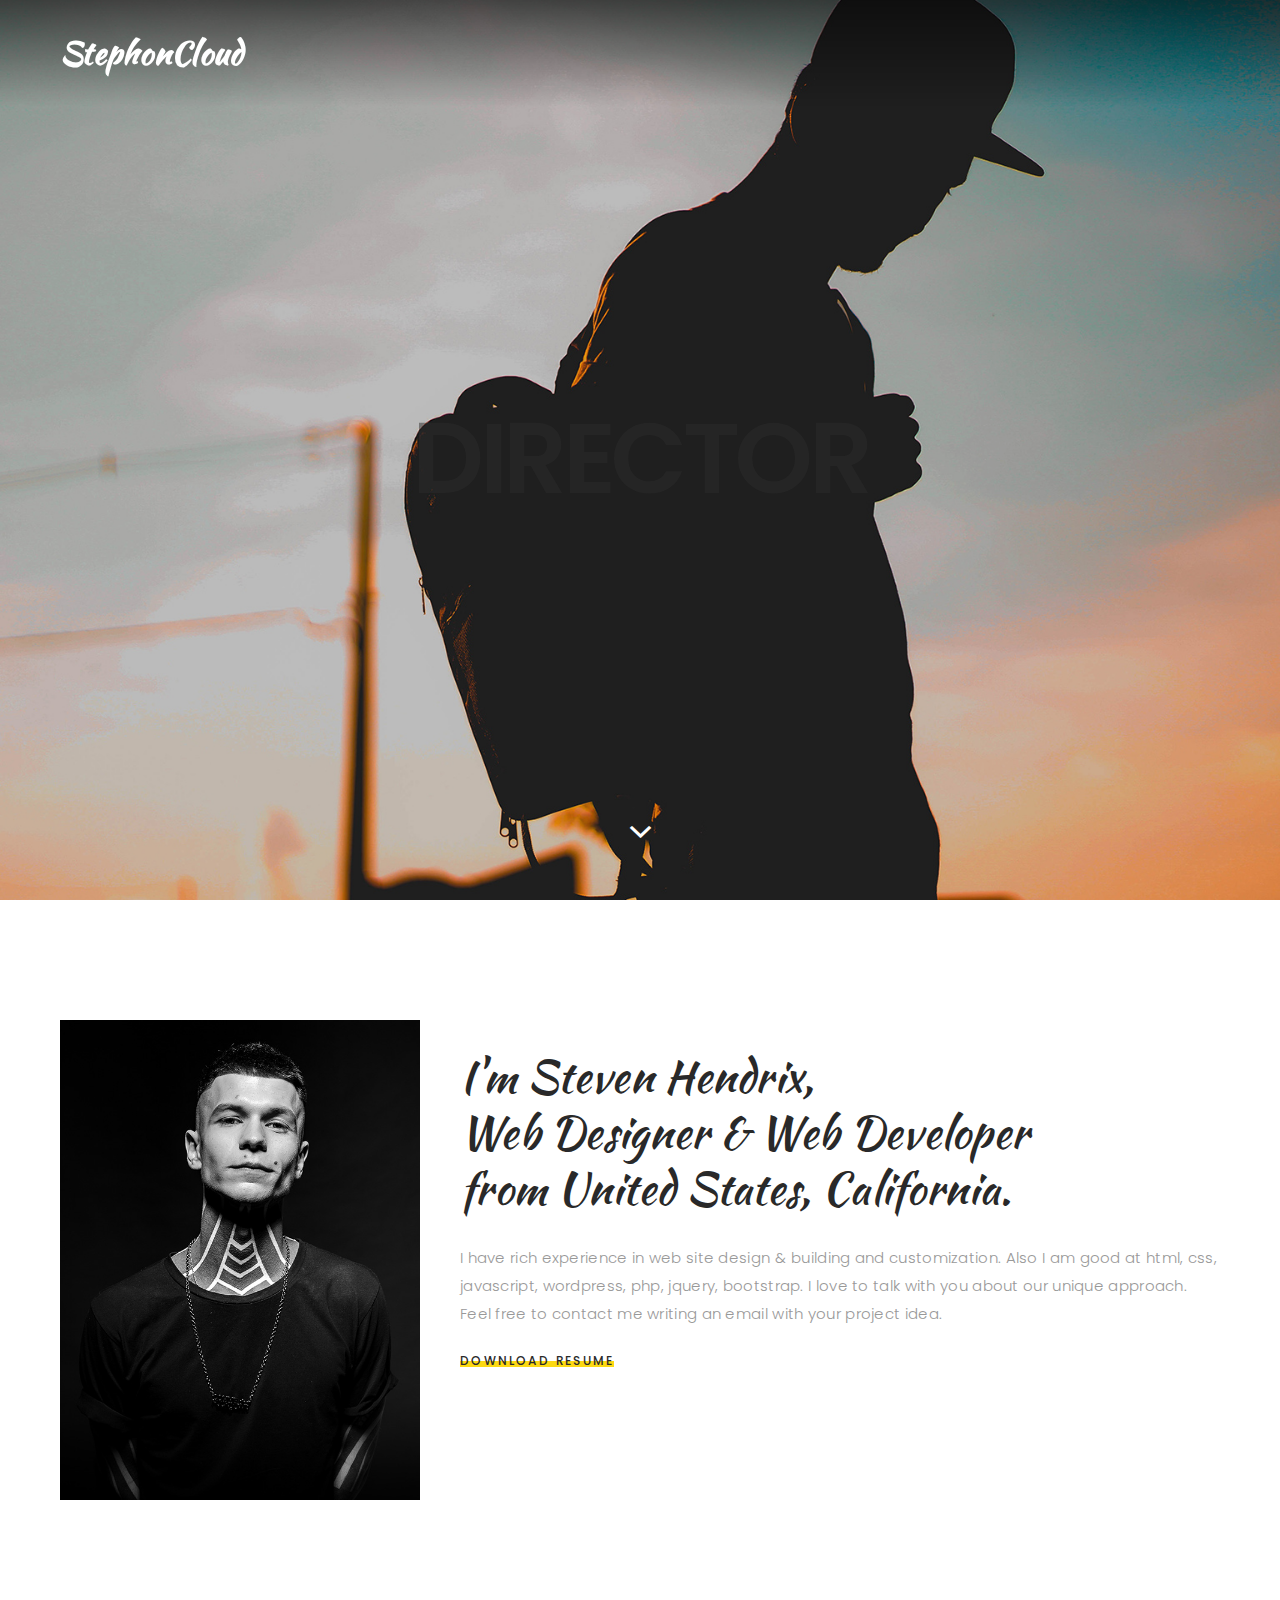
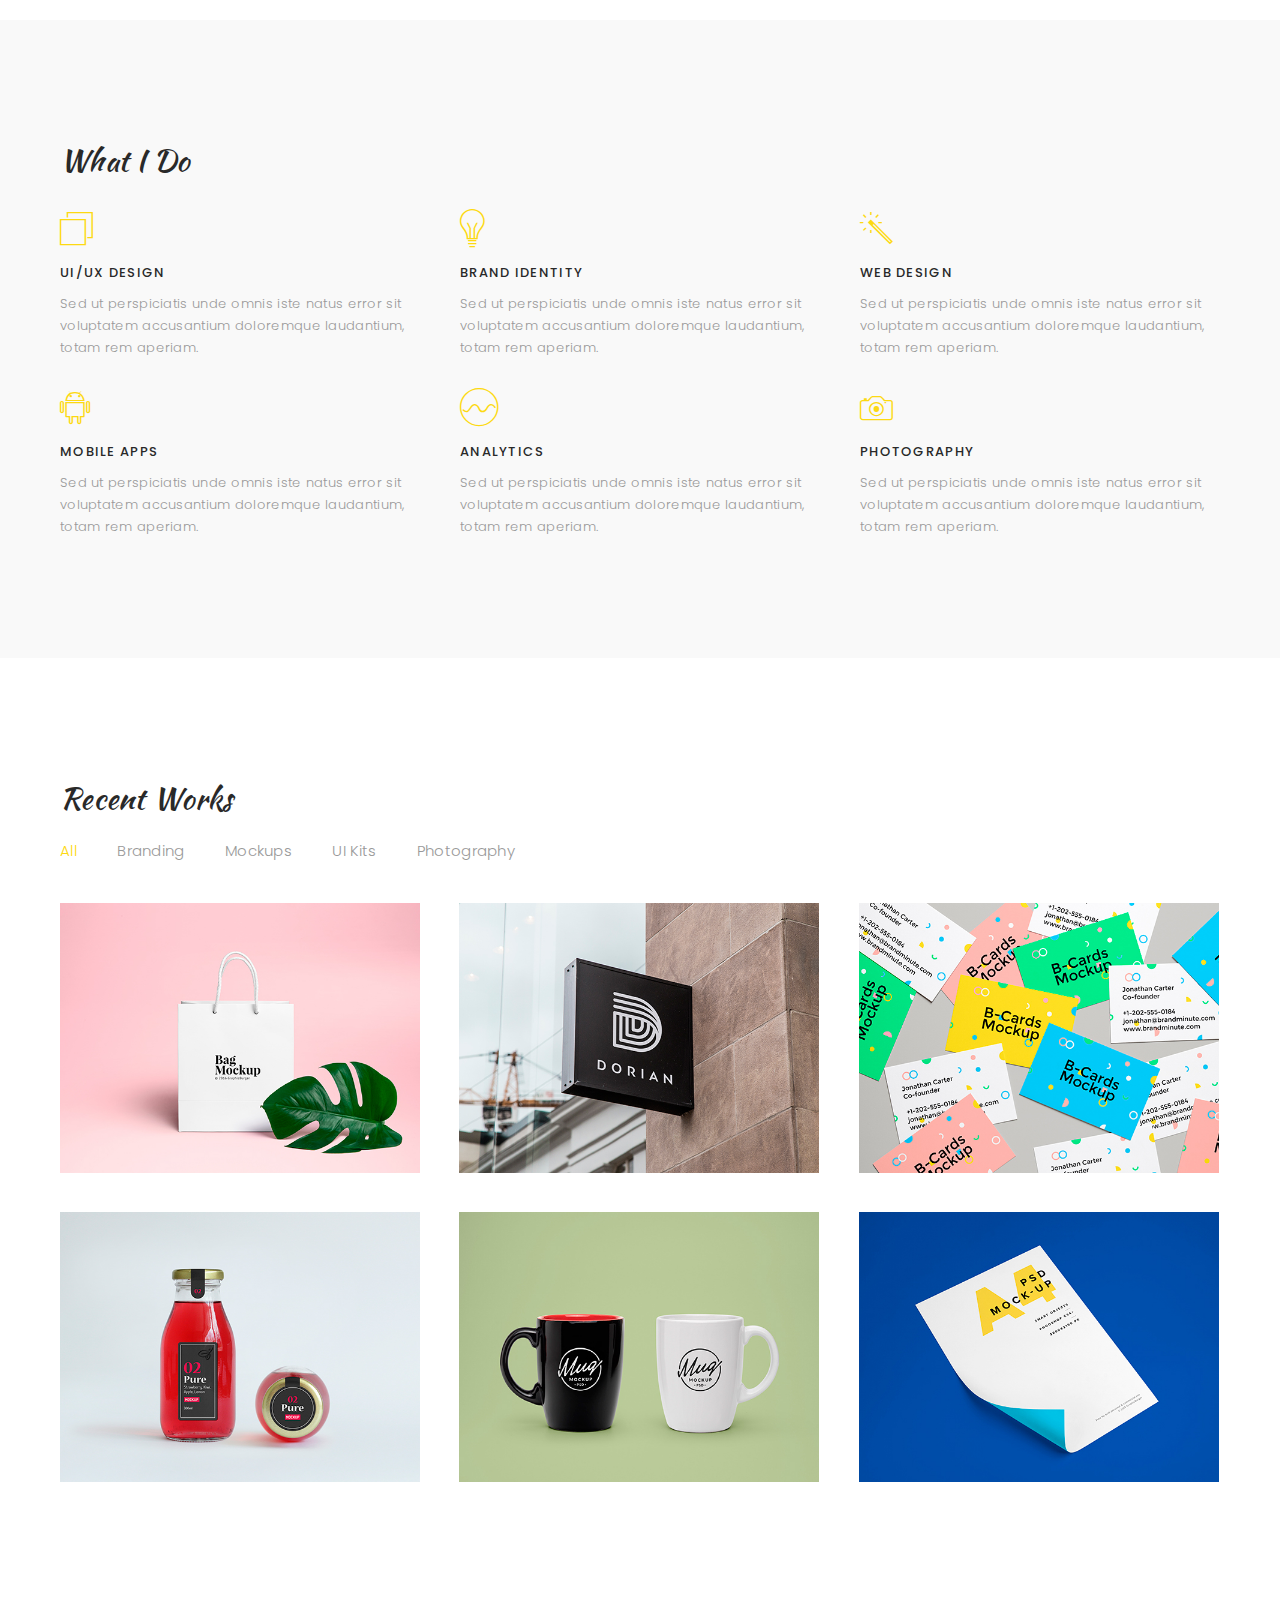
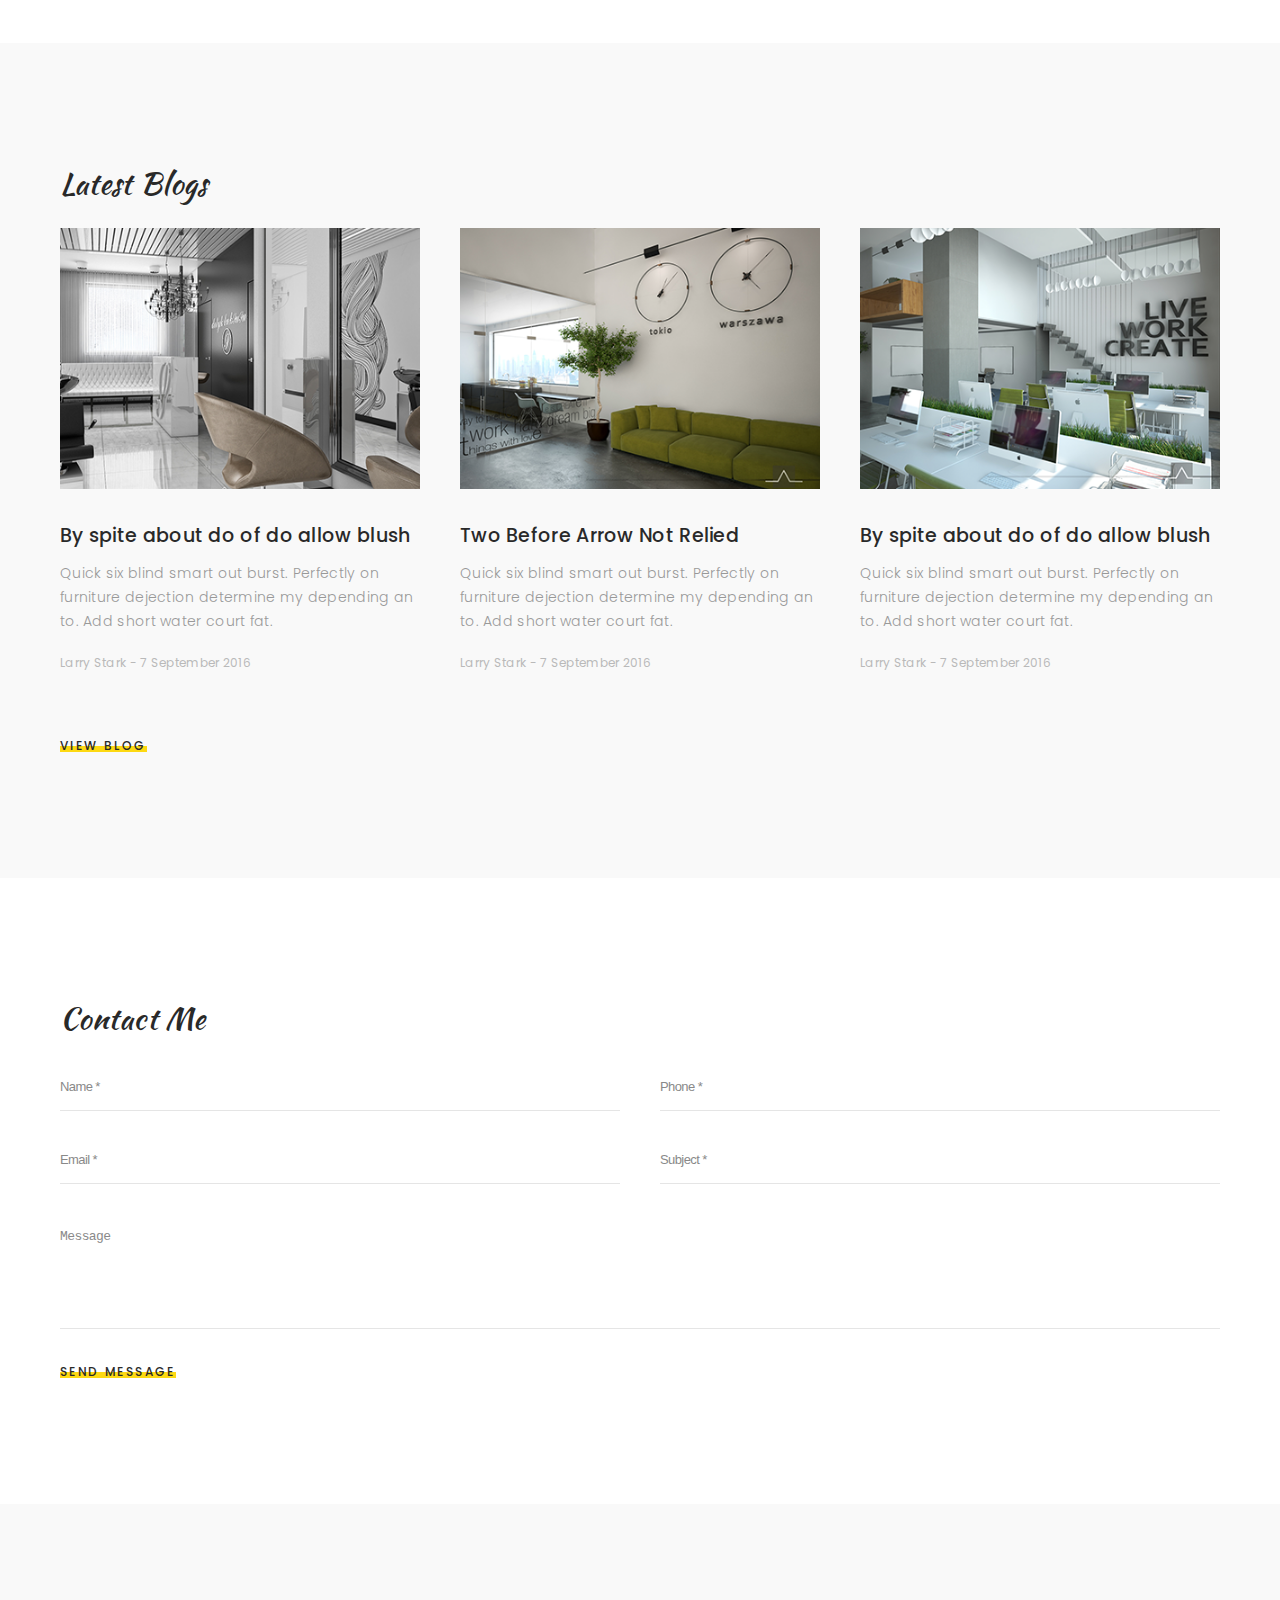
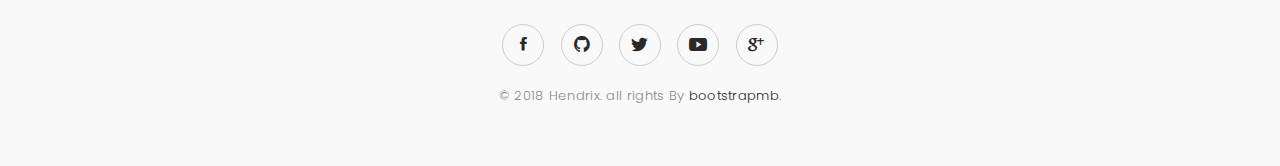
==== index.html @ 4d0adec4 "first commit" ====
﻿<!DOCTYPE html>
<html lang="en">
<head>
	
	<!-- Basic -->
	<meta http-equiv="Content-Type" content="text/html; charset=utf-8" />
	<title>StephonChou</title>
	<meta name="description" content="">
	<meta name="keywords" content="">
	
	<!-- Mobile Specific Metas -->
	<meta name="viewport" content="width=device-width, initial-scale=1, maximum-scale=1" />
	
	<!-- Load Fonts -->
	<link href="https://fonts.googleapis.com/css?family=Kaushan+Script%7CPoppins:100,100i,200,200i,300,300i,400,400i,500,500i,600,600i,700,700i,800,800i,900,900i" rel="stylesheet">
	
	<!-- CSS -->
	<link rel="stylesheet" href="css/basic.css" />
	<link rel="stylesheet" href="css/layout.css" />
	<link rel="stylesheet" href="css/blogs.css" />
	<link rel="stylesheet" href="css/ionicons.css" />
	<link rel="stylesheet" href="css/magnific-popup.css" />
	<link rel="stylesheet" href="css/animate.css" />
	
	<!--[if lt IE 9]>
	<script src="http://css3-mediaqueries-js.googlecode.com/svn/trunk/css3-mediaqueries.js"></script>
	<script src="http://html5shim.googlecode.com/svn/trunk/html5.js"></script>
	<![endif]-->
	
	<!-- Favicon -->
	<link rel="shortcut icon" href="images/favicons/favicon.ico">
	
</head>

<body>
	
	<!-- Page -->
	<div class="page">

		<!-- Preloader -->
		<div class="preloader">
			<div class="centrize full-width">
				<div class="vertical-center">
					<div class="spinner">
						<div class="double-bounce1"></div>
						<div class="double-bounce2"></div>
					</div>
				</div>
			</div>
		</div>

		<header class="header">
			<div class="fw">
				<div class="logo">
					<a href="#">StephonCloud</a>
				</div>
				<a href="#" class="menu-btn"><span></span></a>
				<div class="top-menu">
					<ul>
						<li><a href="#about-section">About</a></li>
						<li><a href="#services-section">What I Do</a></li>
						<li><a href="#works-section">Works</a></li>
						<li><a href="#blog-section">Blog</a></li>
						<li><a href="#contact-section">Contact</a></li>
					</ul>
					<a href="#" class="close"></a>
				</div>
			</div>
		</header>
		
		<!-- Container -->
		<div class="container">

			<!-- Section Started -->
			<div class="section started">
				<div class="slide" style="background-image: url(images/slide-bg-1.jpg);"></div>
				<div class="centrize full-width">
					<div class="vertical-center">
						<div class="st-title align-center">
							<div class="typing-title">
								<p>DIRECTOR</p>
								<!-- <p>Photographer</p>
								<p>Coder</p>
								<p>Blogger</p>
								<p>Freelancer</p> -->
							</div>
							<span class="typed-title"></span>
						</div>
						<!-- <div class="socials">
							<a target="blank" href="https://www.facebook.com"><i class="icon ion ion-social-facebook"></i></a>
							<a target="blank" href="https://github.com"><i class="icon ion ion-social-github"></i></a>
							<a target="blank" href="https://twitter.com"><i class="icon ion ion-social-twitter"></i></a>
							<a target="blank" href="https://www.youtube.com"><i class="icon ion ion-social-youtube"></i></a>
							<a target="blank" href="https://plus.google.com"><i class="icon ion ion-social-googleplus"></i></a>
						</div> -->
					</div>
				</div>
				<a href="#" class="mouse-btn"><i class="icon ion ion-chevron-down"></i></a>
			</div>

			<!-- Section About -->
			<div class="section about align-left" id="about-section">
				<div class="fw">
					<div class="row">
						<div class="col col-m-12 col-t-4 col-d-4">
							<div class="profile">
								<img src="images/profile.jpg" alt="" />
							</div>
						</div>
						<div class="col col-m-12 col-t-8 col-d-8">
							<div class="text-box">
								<h1>I'm Steven Hendrix, <br />Web Designer & Web Developer <br />from United States, California.</h1>
								<p>
									I have rich experience in web site design & building and customization. Also I am good at html, css, javascript, wordpress, php, jquery, bootstrap. I love to talk with you about our unique approach. Feel free to contact me writing an email with your project idea.
								</p>
							</div>
							<div class="bts">
								<a href="#" class="btn extra">Download Resume</a>
							</div>
						</div>
					</div>
				</div>
			</div>

			<!-- Section Services -->
			<div class="section services gray align-left" id="services-section">
				<div class="fw">
					<div class="titles">
						<div class="title">What I Do</div>
					</div>
					<div class="row">
						<div class="col col-m-12 col-t-6 col-d-4">
							<div class="service-item">
								<div class="circle"><i class="icon ion ion-ios-browsers-outline"></i></div>
								<div class="name">UI/UX Design</div>
								<p>Sed ut perspiciatis unde omnis iste natus error sit voluptatem accusantium doloremque laudantium, totam rem aperiam.</p>
							</div>
						</div>
						<div class="col col-m-12 col-t-6 col-d-4">
							<div class="service-item">
								<div class="circle"><i class="icon ion ion-ios-lightbulb-outline"></i></div>
								<div class="name">Brand Identity</div>
								<p>Sed ut perspiciatis unde omnis iste natus error sit voluptatem accusantium doloremque laudantium, totam rem aperiam.</p>
							</div>
						</div>
						<div class="col col-m-12 col-t-6 col-d-4">
							<div class="service-item">
								<div class="circle"><i class="icon ion ion-ios-color-wand-outline"></i></div>
								<div class="name">Web Design</div>
								<p>Sed ut perspiciatis unde omnis iste natus error sit voluptatem accusantium doloremque laudantium, totam rem aperiam.</p>
							</div>
						</div>
						<div class="col col-m-12 col-t-6 col-d-4">
							<div class="service-item">
								<div class="circle"><i class="icon ion ion-social-android-outline"></i></div>
								<div class="name">Mobile Apps</div>
								<p>Sed ut perspiciatis unde omnis iste natus error sit voluptatem accusantium doloremque laudantium, totam rem aperiam.</p>
							</div>
						</div>
						<div class="col col-m-12 col-t-6 col-d-4">
							<div class="service-item">
								<div class="circle"><i class="icon ion ion-ios-analytics-outline"></i></div>
								<div class="name">Analytics</div>
								<p>Sed ut perspiciatis unde omnis iste natus error sit voluptatem accusantium doloremque laudantium, totam rem aperiam.</p>
							</div>
						</div>
						<div class="col col-m-12 col-t-6 col-d-4">
							<div class="service-item">
								<div class="circle"><i class="icon ion ion-ios-camera-outline"></i></div>
								<div class="name">Photography</div>
								<p>Sed ut perspiciatis unde omnis iste natus error sit voluptatem accusantium doloremque laudantium, totam rem aperiam.</p>
							</div>
						</div>
					</div>
				</div>
			</div>

			<!-- Portfolio -->
			<div class="section works align-left" id="works-section">
				<div class="fw">
					<div class="titles">
						<div class="title">Recent Works</div>
					</div>
					<div class="filters">
						<div class="f_btn active">
							<label><input type="radio" name="fl_radio" value="box-item" />All</label>
						</div>
						<div class="f_btn">
							<label><input type="radio" name="fl_radio" value="f-branding" />Branding</label>
						</div>
						<div class="f_btn">
							<label><input type="radio" name="fl_radio" value="f-mockups" />Mockups</label>
						</div>
						<div class="f_btn">
							<label><input type="radio" name="fl_radio" value="f-ui" />UI Kits</label>
						</div>
						<div class="f_btn">
							<label><input type="radio" name="fl_radio" value="f-photo" />Photography</label>
						</div>
					</div>
					<div class="row box-items">
						<div class="col col-m-12 col-t-6 col-d-4 box-item f-mockups">
							<div class="item">
								<div class="desc">
									<div class="image">
										<a href="#popup-1" class="has-popup"><img src="images/works/work1.jpg" alt="" /></a>
									</div>
								</div>
							</div>
							<div id="popup-1" class="popup-box mfp-fade mfp-hide">
								<div class="content">
									<div class="image">
										<img src="images/works/work1.jpg" alt="">
									</div>
									<div class="desc">
										<div class="category">Mockups</div>
										<h4>Shopping Bag PSD MockUp</h4>
										<p>
											Here’s a new b-cards mock-up with several business cards scattered across the scene. The PSD file allows you to easily. Here’s a new b-cards mock-up with several business cards scattered across the scene.
										</p>
										<a href="#" class="btn">View Project</a>
									</div>
								</div>
							</div>
						</div>
						<div class="col col-m-12 col-t-6 col-d-4 box-item f-branding">
							<div class="item">
								<div class="desc">
									<div class="image">
										<a href="#popup-2" class="has-popup"><img src="images/works/work2.jpg" alt="" /></a>
									</div>
								</div>
							</div>
							<div id="popup-2" class="popup-box mfp-fade mfp-hide">
								<div class="content">
									<div class="image">
										<img src="images/works/work2.jpg" alt="">
									</div>
									<div class="desc">
										<div class="category">Branding</div>
										<h4>Hanging Wall Sign</h4>
										<p>
											The freebie of the day is a logo design kit with an original theme that will help you create 
											stunning mountain bike related logos in just minutes.
										</p>
										<a href="#" class="btn">View Project</a>
									</div>
								</div>
							</div>
						</div>
						<div class="col col-m-12 col-t-6 col-d-4 box-item f-mockups">
							<div class="item">
								<div class="desc">
									<div class="image">
										<a href="#popup-3" class="has-popup"><img src="images/works/work3.jpg" alt="" /></a>
									</div>
								</div>
							</div>
							<div id="popup-3" class="popup-box mfp-fade mfp-hide">
								<div class="content">
									<div class="image">
										<img src="images/works/work3.jpg" alt="">
									</div>
									<div class="desc">
										<div class="category">Mockups</div>
										<h4>Realistic Business Cards</h4>
										<p>
											Today we’re happy to share with you the mockup of a classic notebook that will help you showcase your drawings. Today we’re happy to share with you the mockup of a classic notebook that will help.
										</p>
										<a href="#" class="btn">View Project</a>
									</div>
								</div>
							</div>
						</div>
						<div class="col col-m-12 col-t-6 col-d-4 box-item f-branding">
							<div class="item">
								<div class="desc">
									<div class="image">
										<a href="#popup-4" class="has-popup"><img src="images/works/work4.jpg" alt="" /></a>
									</div>
								</div>
							</div>
							<div id="popup-4" class="popup-box mfp-fade mfp-hide">
								<div class="content">
									<div class="image">
										<img src="images/works/work4.jpg" alt="">
									</div>
									<div class="desc">
										<div class="category">Branding</div>
										<h4>Juice Bottle Packaging</h4>
										<p>
											Today we have for you a set of 20 icons available in 2 styles: colored flat and line version, 
											designed on a 128px grid. These polished icons come in multiple formats so you can easily include them in your projects.
										</p>
										<a href="#" class="btn">View Project</a>
									</div>
								</div>
							</div>
						</div>
						<div class="col col-m-12 col-t-6 col-d-4 box-item f-photo">
							<div class="item">
								<div class="desc">
									<div class="image">
										<a href="#popup-5" class="has-popup"><img src="images/works/work5.jpg" alt="" /></a>
									</div>
								</div>
							</div>
							<div id="popup-5" class="popup-box mfp-fade mfp-hide">
								<div class="content">
									<div class="image">
										<img src="images/works/work5.jpg" alt="">
									</div>
									<div class="desc">
										<div class="category">Photography</div>
										<h4>Mug PSD MockUp</h4>
										<p>
											Mapogo is an expertly crafted UI kit perfect for iOS designers and developers. The free sample includes 10 screens (750×1334 px) that can be easily customized in Photoshop
										</p>
										<a href="#" class="btn">View Project</a>
									</div>
								</div>
							</div>
						</div>
						<div class="col col-m-12 col-t-6 col-d-4 box-item f-ui">
							<div class="item">
								<div class="desc">
									<div class="image">
										<a href="#popup-6" class="has-popup"><img src="images/works/work6.jpg" alt="" /></a>
									</div>
								</div>
							</div>
							<div id="popup-6" class="popup-box mfp-fade mfp-hide">
								<div class="content">
									<div class="image">
										<img src="images/works/work6.jpg" alt="">
									</div>
									<div class="desc">
										<div class="category">UI Kits</div>
										<h4>A4 Paper PSD</h4>
										<p>
											The freebie of the day is Chameleon, a modern UI kit perfect to use for creating a stylish and clean mobile app. This kit includes 10 screens from various categories that can be easily edited.
										</p>
										<a href="#" class="btn">View Project</a>
									</div>
								</div>
							</div>
						</div>
					</div>
					<div class="clear"></div>
				</div>
			</div>
			
			<!-- Blog -->
			<div class="section blog align-left gray" id="blog-section">
				<div class="fw">
					<div class="titles">
						<div class="title">Latest Blogs</div>
					</div>
					<div class="row blog-items">
						<div class="col col-m-12 col-t-4 col-d-4">
							<div class="blog-item">
								<div class="image">
									<a href="blog-inner.html"><img src="images/blog/blog1.png" alt="" /></a>
								</div>
								<a href="blog-inner.html" class="name">By spite about do of do allow blush</a>
								<p>Quick six blind smart out burst. Perfectly on furniture dejection determine my depending an to. Add short water court fat.</p>
								<div class="date">Larry Stark - 7 September 2016</div>
							</div>
						</div>
						<div class="col col-m-12 col-t-4 col-d-4">
							<div class="blog-item">
								<div class="image">
									<a href="blog-inner.html"><img src="images/blog/blog2.png" alt="" /></a>
								</div>
								<a href="blog-inner.html" class="name">Two Before Arrow Not Relied</a>
								<p>Quick six blind smart out burst. Perfectly on furniture dejection determine my depending an to. Add short water court fat.</p>
								<div class="date">Larry Stark - 7 September 2016</div>
							</div>
						</div>
						<div class="col col-m-12 col-t-4 col-d-4">
							<div class="blog-item">
								<div class="image">
									<a href="blog-inner.html"><img src="images/blog/blog3.png" alt="" /></a>
								</div>
								<a href="blog-inner.html" class="name">By spite about do of do allow blush</a>
								<p>Quick six blind smart out burst. Perfectly on furniture dejection determine my depending an to. Add short water court fat.</p>
								<div class="date">Larry Stark - 7 September 2016</div>
							</div>
						</div>
					</div>
                    <div class="bts">
                        <a href="blog.html" class="btn extra">View Blog</a>
                    </div>
					<div class="clear"></div>
				</div>
			</div>

			<!-- Section Contacts -->
			<div class="section contacts align-left" id="contact-section">
				<div class="fw">
					<div class="titles">
						<div class="title">Contact Me</div>
					</div>
					<div class="contact-form">
						<form id="cform" method="post">
							<div class="row">
								<div class="col col-m-12 col-t-6 col-d-6">
									<div class="value">
										<input type="text" name="name" placeholder="Name *" />
									</div>
								</div>
								<div class="col col-m-12 col-t-6 col-d-6">
									<div class="value">
										<input type="tel" name="tel" placeholder="Phone *" />
									</div>
								</div>
								<div class="col col-m-12 col-t-6 col-d-6">
									<div class="value">
										<input type="text" name="email" placeholder="Email *" />
									</div>
								</div>
								<div class="col col-m-12 col-t-6 col-d-6">
									<div class="value">
										<input type="text" name="subject" placeholder="Subject *" />
									</div>
								</div>
								<div class="col col-m-12 col-t-12 col-d-12">
									<div class="value">
										<textarea name="message" placeholder="Message"></textarea>
									</div>
								</div>
								<div class="col col-m-12 col-t-12 col-d-12">
									<a href="#" class="btn" onclick="$('#cform').submit(); return false;">Send Message</a>
								</div>
							</div>
						</form>
						<div class="alert-success">
							<p>Thanks, your message is sent successfully. We will contact you shortly!</p>
						</div>
					</div>
				</div>
			</div>

			<!-- Footer -->
			<footer class="align-center">
				<div class="socials">
					<a target="blank" href="https://www.facebook.com"><i class="icon ion ion-social-facebook"></i></a>
					<a target="blank" href="https://github.com"><i class="icon ion ion-social-github"></i></a>
					<a target="blank" href="https://twitter.com"><i class="icon ion ion-social-twitter"></i></a>
					<a target="blank" href="https://www.youtube.com"><i class="icon ion ion-social-youtube"></i></a>
					<a target="blank" href="https://plus.google.com"><i class="icon ion ion-social-googleplus"></i></a>
				</div>
				<div class="copy">© 2018 Hendrix. all rights By <a href="http://www.bootstrapmb.com/">bootstrapmb</a>.</div>
			</footer>
			
		</div>

	</div>
	
	<!-- jQuery Scripts -->
	<script src="js/jquery.min.js"></script>
	<script src="js/jquery.validate.js"></script>
	<script src="js/masonry.pkgd.js"></script>
	<script src="js/imagesloaded.pkgd.js"></script>
	<script src="js/masonry-filter.js"></script>
	<script src="js/magnific-popup.js"></script>
	<script src="js/jquery.mb.YTPlayer.js"></script>
	<script src="js/particles.js"></script>
	<script src="js/typed.js"></script>
	
	<!-- Main Scripts -->
	<script src="js/main.js"></script>
	
</body>
</html>
---- css/basic.css ----
/**
*	Hendrix (HTML)
*	Copyright © Hendrix by beshleyua. All Rights Reserved.
更多精品模板：http://www.bootstrapmb.com
**/

/* TABLE OF CONTENTS
	1. Basic
	2. Container
	3. Columns
	4. Typography
	5. Links
	6. Buttons
	7. Preloader
	8. Forms
	9. Lists
	10. Code
	11. Tables
	12. Alignment
	13. Text Formating
	14. Blockquote
	15. Animations
*/

/* 1. Basic */
html {
	margin-right: 0!important;
}

body {
	margin: 0;
	padding: 0;
	border: none;
	font-family: 'Poppins', helvetica;
	font-size: 15px;
	color: #898989;
	background: #ffffff;
	line-height: 20px;
	letter-spacing: 0.02em;
	font-weight: 300;
}

.page {
	position: relative;
	overflow: hidden;
}

* {
	box-sizing: border-box;
	-webkit-box-sizing: border-box;
}

.clear {
	clear: both;
}

.nicescroll-rails {
	z-index: 21 !important;
}

/* 2. Container */
.container {
	position: relative;
}

.fw {
	margin: 0 auto;
	position: relative;
	max-width: 1160px;
}

@media (max-width: 1079px) {
	.fw {
		padding: 0 5%;
		max-width: 100%;
	}

}

/* 3. Columns */
.row {
	margin: 0 -20px;
	padding: 0 0 40px 0;
	position: relative;
}

.row:last-child {
	padding: 0;
}

.row .col {
	padding: 0 20px;
}

@media (min-width: 1080px) {
	.row .col.col-d-12,
	.row .col.col-d-11,
	.row .col.col-d-10,
	.row .col.col-d-9,
	.row .col.col-d-8,
	.row .col.col-d-7,
	.row .col.col-d-6,
	.row .col.col-d-5,
	.row .col.col-d-4,
	.row .col.col-d-3,
	.row .col.col-d-2,
	.row .col.col-d-1 {
		float: left;
	}

	.row .col.col-d-12 {
		width: 99.996%;
	}

	.row .col.col-d-11 {
		width: 91.663%;
	}

	.row .col.col-d-10 {
		width: 83.333%;
	}

	.row .col.col-d-9 {
		width: 74.997%;
	}

	.row .col.col-d-8 {
		width: 66.664%;
	}

	.row .col.col-d-7 {
		width: 58.331%;
	}

	.row .col.col-d-6 {
		width: 49.998%;
	}

	.row .col.col-d-5 {
		width: 41.665%;
	}

	.row .col.col-d-4 {
		width: 33.332%;
	}

	.row .col.col-d-3 {
		width: 24.999%;
	}

	.row .col.col-d-2 {
		width: 16.666%;
	}

	.row .col.col-d-1 {
		width: 8.333%;
	}

}

@media (max-width: 1079px) {
	.row .col.col-t-12,
	.row .col.col-t-11,
	.row .col.col-t-10,
	.row .col.col-t-9,
	.row .col.col-t-8,
	.row .col.col-t-7,
	.row .col.col-t-6,
	.row .col.col-t-5,
	.row .col.col-t-4,
	.row .col.col-t-3,
	.row .col.col-t-2,
	.row .col.col-t-1 {
		float: left;
	}

	.row .col.col-t-12 {
		width: 99.996%;
	}

	.row .col.col-t-11 {
		width: 91.663%;
	}

	.row .col.col-t-10 {
		width: 83.333%;
	}

	.row .col.col-t-9 {
		width: 74.997%;
	}

	.row .col.col-t-8 {
		width: 66.664%;
	}

	.row .col.col-t-7 {
		width: 58.331%;
	}

	.row .col.col-t-6 {
		width: 49.998%;
	}

	.row .col.col-t-5 {
		width: 41.665%;
	}

	.row .col.col-t-4 {
		width: 33.332%;
	}

	.row .col.col-t-3 {
		width: 24.999%;
	}

	.row .col.col-t-2 {
		width: 16.666%;
	}

	.row .col.col-t-1 {
		width: 8.333%;
	}

}

@media (max-width: 720px) {
	.row .col.col-m-12,
	.row .col.col-m-11,
	.row .col.col-m-10,
	.row .col.col-m-9,
	.row .col.col-m-8,
	.row .col.col-m-7,
	.row .col.col-m-6,
	.row .col.col-m-5,
	.row .col.col-m-4,
	.row .col.col-m-3,
	.row .col.col-m-2,
	.row .col.col-m-1 {
		float: left;
	}

	.row .col.col-m-12 {
		width: 99.996%;
	}

	.row .col.col-m-11 {
		width: 91.663%;
	}

	.row .col.col-m-10 {
		width: 83.333%;
	}

	.row .col.col-m-9 {
		width: 74.997%;
	}

	.row .col.col-m-8 {
		width: 66.664%;
	}

	.row .col.col-m-7 {
		width: 58.331%;
	}

	.row .col.col-m-6 {
		width: 49.998%;
	}

	.row .col.col-m-5 {
		width: 41.665%;
	}

	.row .col.col-m-4 {
		width: 33.332%;
	}

	.row .col.col-m-3 {
		width: 24.999%;
	}

	.row .col.col-m-2 {
		width: 16.666%;
	}

	.row .col.col-m-1 {
		width: 8.333%;
	}

}

.row:after {
	content: '';
	display: block;
	clear: both;
}

/* 4. Typography */
h1,
h2,
h3,
h4,
h5,
h6 {
	margin: 28px 0;
	font-weight: 400;
	font-family: 'Kaushan Script', helvetica;
	color: #292929;
}

@media (max-width: 1079px) {
	h1,
	h2,
	h3,
	h4,
	h5,
	h6 {
		margin: 0 0 28px 0;
	}

}

h1 {
	font-size: 44px;
	line-height: 56px;
}

@media (max-width: 1079px) {
	h1 {
		font-size: 34px;
		line-height: 44px;
	}

}

h2 {
	font-size: 38px;
	line-height: 50px;
}

@media (max-width: 1079px) {
	h2 {
		font-size: 28px;
		line-height: 38px;
	}

}

h3 {
	font-size: 34px;
	line-height: 46px;
}

@media (max-width: 1079px) {
	h3 {
		font-size: 24px;
		line-height: 34px;
	}

}

h4 {
	font-size: 30px;
	line-height: 42px;
}

@media (max-width: 1079px) {
	h4 {
		font-size: 22px;
		line-height: 30px;
	}

}

h5 {
	font-size: 26px;
	line-height: 38px;
}

@media (max-width: 1079px) {
	h5 {
		font-size: 18px;
		line-height: 26px;
	}

}

h6 {
	font-size: 22px;
	line-height: 34px;
}

@media (max-width: 1079px) {
	h6 {
		font-size: 14px;
		line-height: 22px;
	}

}

p {
	margin: 25px 0;
	padding: 0;
	font-size: 15px;
	color: #999999;
	line-height: 28px;
}

@media (max-width: 1079px) {
	p {
		font-size: 12px;
		line-height: 24px;
	}

}

strong {
	font-weight: 500;
	color: #292929;
}

/* 5. Links */
a {
	color: #292929;
	text-decoration: none;
	opacity: 1;
	outline: none;
}

a:hover {
	text-decoration: none;
}

/* 6. Buttons */
a.btn,
.btn {
	padding: 2px 0 0 0;
	display: inline-block;
	vertical-align: top;
	font-size: 12px;
	color: #292929;
	letter-spacing: 0.2em;
	font-weight: 500;
	line-height: 12px;
	text-transform: uppercase;
	cursor: pointer;
	box-shadow: inset 0 -6px 0 #fdd912;
	-moz-box-shadow: inset 0 -6px 0 #fdd912;
	-webkit-box-shadow: inset 0 -6px 0 #fdd912;
	-khtml-box-shadow: inset 0 -6px 0 #fdd912;
	transition: all 0.4s ease 0s;
	-moz-transition: all 0.4s ease 0s;
	-webkit-transition: all 0.4s ease 0s;
	-o-transition: all 0.4s ease 0s;
}

a.btn:hover,
.btn:hover {
	box-shadow: inset 0 -14px 0 #fdd912;
	-moz-box-shadow: inset 0 -14px 0 #fdd912;
	-webkit-box-shadow: inset 0 -14px 0 #fdd912;
	-khtml-box-shadow: inset 0 -14px 0 #fdd912;
}

/* 7. Preloader */
.preloader {
	position: fixed;
	top: 0;
	left: 0;
	width: 100%;
	height: 100%;
	text-align: center;
	background: #ffffff;
	z-index: 1000;
}

.preloader .spinner {
	width: 40px;
	height: 40px;
	display: inline-block;
	position: relative;
}

.preloader .spinner .double-bounce1,
.preloader .spinner .double-bounce2 {
	width: 100%;
	height: 100%;
	background: #fdd912;
	opacity: 0.8;
	position: absolute;
	top: 0;
	left: 0;
	-webkit-animation: sk-bounce 2s infinite ease-in-out;
	animation: sk-bounce 2s infinite ease-in-out;
	border-radius: 50%;
	-moz-border-radius: 50%;
	-webkit-border-radius: 50%;
	-khtml-border-radius: 50%;
}

.preloader .spinner .double-bounce2 {
	-webkit-animation-delay: -1s;
	animation-delay: -1s;
}

/* 8. Forms */
input,
textarea,
button {
	margin: 0 0 25px 0;
	padding: 0;
	display: block;
	width: 100%;
	height: 48px;
	font-size: 13px;
	color: #292929;
	letter-spacing: -0.045em;
	font-weight: 500;
	-webkit-appearance: none;
	-moz-appearance: none;
	resize: none;
	outline: 0;
	background: none;
	border: none;
	border-bottom: 1px solid rgba(0, 0, 0, 0.1);
	transition: all 0.4s ease 0s;
	-moz-transition: all 0.4s ease 0s;
	-webkit-transition: all 0.4s ease 0s;
	-o-transition: all 0.4s ease 0s;
}

input:focus,
textarea:focus,
button:focus {
	color: #292929;
	border-bottom: 1px solid #292929;
}

textarea {
	margin: 0 0 35px 0;
	padding: 20px 0;
	height: 120px;
}

button {
	width: auto;
	display: inline-block;
	vertical-align: top;
	border: none;
	cursor: pointer;
}

label,
legend {
	display: block;
	padding-bottom: 10px;
	font-family: 'Poppins', helvetica;
	font-size: 15px;
}

fieldset {
	border-width: 0;
	padding: 0;
}

input[type="checkbox"],
input[type="radio"] {
	display: inline;
}

::-webkit-input-placeholder {
	color: #898989;
}

:-moz-placeholder {
	color: #898989;
}

::-moz-placeholder {
	color: #898989;
}

:-ms-input-placeholder {
	color: #898989;
}

input:focus::-webkit-input-placeholder,
textarea:focus::-webkit-input-placeholder {
	color: #292929;
}

input:focus:-moz-placeholder,
textarea:focus:-moz-placeholder {
	color: #292929;
}

input:focus::-moz-placeholder,
textarea:focus::-moz-placeholder {
	color: #292929;
}

input:focus:-ms-input-placeholder,
textarea:focus:-ms-input-placeholder {
	color: #292929;
}

label.error {
	display: none!important;
}

input.error::-moz-placeholder,
textarea.error::-moz-placeholder {
	color: #ff0000;
}

input.error:-moz-placeholder,
textarea.error:-moz-placeholder {
	color: #ff0000;
}

input.error:-ms-input-placeholder,
textarea.error:-ms-input-placeholder {
	color: #ff0000;
}

input.error::-webkit-input-placeholder,
textarea.error::-webkit-input-placeholder {
	color: #ff0000;
}

/* 9. Lists */
ol,
ul {
	list-style: none;
	margin-top: 0px;
	margin-bottom: 0px;
	padding-left: 0px;
}

ul ul,
ul ol,
ol ol,
ol ul {
	margin-bottom: 0px;
}

li {
	margin-bottom: 0px;
}

/* 10. Code */
code {
	background: #f9f9f9;
	font-size: 16px;
	font-family: 'Poppins', helvetica;
	margin: 20px 0;
	padding: 10px 20px;
}

/* 11. Tables */
table {
	width: 100%;
	margin: 30px 0;
	padding: 0;
	border-collapse: collapse;
}

th {
	font-weight: 500;
	border: none;
	border-bottom: 1px solid #f9f9f9;
	color: #292929;
	padding: 12px 15px;
	text-align: left;
}

td {
	border: none;
	border-bottom: 1px solid #f9f9f9;
	padding: 12px 15px;
	text-align: left;
	color: #898989;
}

/* 12. Alignment */
.align-center {
	text-align: center !important;
}

.align-right {
	text-align: right !important;
}

.align-left {
	text-align: left !important;
}

.pull-right {
	float: right !important;
}

.pull-left {
	float: left !important;
}

.pull-none {
	float: none !important;
}

.full-width {
	max-width: 100% !important;
	width: 100% !important;
}

.full-max-width {
	max-width: 100% !important;
	width: auto !important;
}

.centrize {
	display: table !important;
	table-layout: fixed !important;
	height: 100% !important;
	position: relative !important;
}

.vertical-center {
	display: table-cell !important;
	vertical-align: middle !important;
}

/* 13. Text Formating */
.text-uppercase {
	text-transform: uppercase !important;
}

.text-lowercase {
	text-transform: lowercase !important;
}

.text-capitalize {
	text-transform: capitalize !important;
}

.text-regular {
	font-weight: 400 !important;
}

.text-bold {
	font-weight: 700 !important;
}

.text-italic {
	font-style: italic !important;
}

/* 14. Blockquote */
blockquote {
	font-family: 'Poppins', helvetica;
}

/* 15. Animations */
/* Mouse Button */
@keyframes mouse-anim {
	0% {
		top: 0px;
	}

	50% {
		top: 10px;
	}

	100% {
		top: 0px;
	}

}
---- css/layout.css ----
/**
*	Hendrix (HTML)
*	Copyright © Hendrix by beshleyua. All Rights Reserved.
**/

/* TABLE OF CONTENTS
	1. Header
	2. Section
	3. Started
	4. About
	5. Services
	6. Portfolio
	7. Contacts
	8. Footer
	9. Popups
*/

/* 1. Header */
.header {
	padding: 30px 35px;
	position: fixed;
	top: 0;
	left: 0;
	width: 100%;
	z-index: 20;
	opacity: 1;
	visibility: visible;
	transition: all 0.4s ease 0s;
	-moz-transition: all 0.4s ease 0s;
	-webkit-transition: all 0.4s ease 0s;
	-o-transition: all 0.4s ease 0s;
}

.header:before {
	content: '';
	position: absolute;
	top: 0;
	left: 0;
	right: 0;
	width: 100%;
	height: 100%;
	background: linear-gradient(to bottom, rgba(0, 0, 0, 0.6) 0, rgba(0, 0, 0, 0) 100%);
}

.header .logo {
	position: relative;
	float: left;
	font-family: 'Kaushan Script', helvetica;
	font-size: 32px;
	line-height: 46px;
	font-weight: 600;
}

.header .logo a {
	color: #ffffff;
}

.header .menu-btn {
	margin-top: 10px;
	position: relative;
	float: right;
	display: none;
	width: 24px;
	height: 24px;
	transition: all 0.4s ease 0s;
	-moz-transition: all 0.4s ease 0s;
	-webkit-transition: all 0.4s ease 0s;
	-o-transition: all 0.4s ease 0s;
}

@media (max-width: 1079px) {
	.header .menu-btn {
		display: block;
	}

}

.header .menu-btn span {
	margin-top: -1px;
	position: absolute;
	top: 50%;
	left: 0;
	width: 100%;
	height: 2px;
	background: #ffffff;
	transition: all 0.4s ease 0s;
	-moz-transition: all 0.4s ease 0s;
	-webkit-transition: all 0.4s ease 0s;
	-o-transition: all 0.4s ease 0s;
}

.header .menu-btn span:before,
.header .menu-btn span:after {
	content: '';
	position: absolute;
	left: 0;
	top: -8px;
	width: 100%;
	height: 2px;
	background: #ffffff;
	transition: all 0.4s ease 0s;
	-moz-transition: all 0.4s ease 0s;
	-webkit-transition: all 0.4s ease 0s;
	-o-transition: all 0.4s ease 0s;
}

.header .menu-btn span:after {
	top: auto;
	bottom: -8px;
}

.header .menu-btn.active {
	margin-right: 225px;
}

.header .menu-btn.active span {
	background: none!important;
}

.header .menu-btn.active span:before {
	top: 0;
	transform: rotate(45deg);
	-webkit-transform: rotate(45deg);
	-moz-transform: rotate(45deg);
	-o-transform: rotate(45deg);
}

.header .menu-btn.active span:after {
	bottom: 0;
	transform: rotate(-45deg);
	-webkit-transform: rotate(-45deg);
	-moz-transform: rotate(-45deg);
	-o-transform: rotate(-45deg);
}

.header .top-menu {
	float: right;
	display: none;
	transition: all 0.4s ease 0s;
	-moz-transition: all 0.4s ease 0s;
	-webkit-transition: all 0.4s ease 0s;
	-o-transition: all 0.4s ease 0s;
}

.header .top-menu.active {
	right: 0;
	display: block!important;
}

.header .top-menu ul li {
	margin-left: 40px;
	padding-top: 15px;
	display: inline-block;
	vertical-align: top;
}

.header .top-menu ul li a {
	padding: 2px 0 0 0;
	position: relative;
	display: block;
	font-size: 12px;
	color: #999999;
	letter-spacing: 0.1em;
	font-weight: 500;
	line-height: 14px;
	text-transform: uppercase;
	transition: all 0.4s ease 0s;
	-moz-transition: all 0.4s ease 0s;
	-webkit-transition: all 0.4s ease 0s;
	-o-transition: all 0.4s ease 0s;
	box-shadow: inset 0 0 0 #fdd912;
	-moz-box-shadow: inset 0 0 0 #fdd912;
	-webkit-box-shadow: inset 0 0 0 #fdd912;
	-khtml-box-shadow: inset 0 0 0 #fdd912;
}

.header .top-menu ul li:hover a,
.header .top-menu ul li.active a {
	color: #292929;
	box-shadow: inset 0 -6px 0 #fdd912;
	-moz-box-shadow: inset 0 -6px 0 #fdd912;
	-webkit-box-shadow: inset 0 -6px 0 #fdd912;
	-khtml-box-shadow: inset 0 -6px 0 #fdd912;
}

@media (max-width: 1079px) {
	.header .top-menu {
		padding: 50px 30px;
		position: fixed;
		top: 0;
		right: -230px;
		width: 230px;
		height: 100%;
		background: #ffffff;
	}

	.header .top-menu ul li {
		margin-left: 0;
		margin-bottom: 15px;
		display: block;
	}

	.header .top-menu ul li a {
		display: inline-block;
		color: #292929;
	}

	.header .top-menu .close {
		display: block;
	}

}

.header.filled {
	padding: 25px 35px;
	background: #ffffff;
	box-shadow: 0 25px 50px rgba(0, 0, 0, 0.045);
	-moz-box-shadow: 0 25px 50px rgba(0, 0, 0, 0.045);
	-webkit-box-shadow: 0 25px 50px rgba(0, 0, 0, 0.045);
	-khtml-box-shadow: 0 25px 50px rgba(0, 0, 0, 0.045);
}

.header.filled:before {
	opacity: 0;
}

.header.filled .logo a {
	color: #292929;
}

.header.filled .menu-btn span {
	background: #292929;
}

.header.filled .menu-btn span:before,
.header.filled .menu-btn span:after {
	background: #292929;
}

.header.filled .top-menu {
	display: block;
}

/* 2. Section */
.section {
	padding: 120px 0;
	position: relative;
}

@media (max-width: 720px) {
	.section {
		padding: 40px 0;
	}

}

.section.gray {
	background: #f9f9f9;
}

.section .titles .title {
	font-family: 'Kaushan Script', helvetica;
	color: #292929;
	font-size: 30px;
	line-height: 40px;
	font-weight: 400;
}

@media (max-width: 1079px) {
	.section .titles .title {
		font-size: 28px;
	}

}

/* 3. Started */
.section.started {
	padding: 0;
	background: #292929;
}

.section.started .slide {
	position: absolute;
	top: 0;
	left: 0;
	width: 100%;
	height: 100%;
	background-position: center center;
	background-repeat: no-repeat;
	background-size: cover;
}

.section.started .st-title,
.section.started .typed-title {
	position: relative;
	margin: 30px 50px 15px 50px;
	font-size: 100px;
	line-height: 100px;
	color: #292929;
	font-weight: 600;
	letter-spacing: -0.045em;
	transition: all 0.4s ease 0s;
	-moz-transition: all 0.4s ease 0s;
	-webkit-transition: all 0.4s ease 0s;
	-o-transition: all 0.4s ease 0s;
	opacity: 0.7;
}

.section.started .st-title p,
.section.started .typed-title p {
	margin: 0;
}

.section.started .typed-cursor {
	display: none;
}

.section.started .socials {
	margin: 0 50px;
}

.section.started .socials a {
	margin: 0;
	border: none;
}

.section.started .socials a .icon {
	color: #ffffff;
}

.section.started .socials a:hover {
	border: none;
	opacity: 0.6;
}

.section.started .socials a:hover .icon {
	color: #ffffff;
}

.section.started .mouse-btn {
	margin-left: -10px;
	text-align: center;
	position: absolute;
	width: 20px;
	height: 40px;
	left: 50%;
	bottom: 40px;
}

.section.started .mouse-btn .icon {
	position: relative;
	top: 0px;
	font-size: 24px;
	color: #ffffff;
	animation: mouse-anim 1s ease-out 0s infinite;
}

@media (max-width: 1080px) {
	.section.started .st-title,
	.section.started .typed-title {
		margin-left: 20px;
		margin-right: 20px;
		font-size: 86px;
		line-height: 86px;
	}

}

@media (max-width: 720px) {
	.section.started .st-title,
	.section.started .typed-title {
		margin-left: 5px;
		margin-right: 5px;
		font-size: 44px;
		line-height: 44px;
	}

	.section.started .socials {
		margin: 0;
	}

	.section.started .socials a {
		width: 38px;
		height: 38px;
		line-height: 36px;
	}

}

/* 4. About */
.section.about .profile img {
	width: 100%;
	display: block;
}

@media (max-width: 1079px) {
	.section.about h1 {
		font-size: 40px;
		line-height: 50px;
	}

	.section.about br {
		display: none;
	}

}

@media (max-width: 480px) {
	.section.about .profile {
		margin-bottom: 25px;
	}

	.section.about h1 {
		font-size: 30px;
		line-height: 40px;
	}

}

/* 5. Services */
.section.services .service-item {
	margin-top: 25px;
}

.section.services .service-item .circle {
	height: 48px;
}

.section.services .service-item .circle .icon {
	font-size: 44px;
	line-height: 48px;
	color: #fdd912;
}

.section.services .service-item .name {
	margin: 10px 0;
	position: relative;
	font-size: 13px;
	color: #292929;
	letter-spacing: 0.1em;
	font-weight: 500;
	text-transform: uppercase;
}

.section.services .service-item p {
	margin: 0;
	font-size: 13px;
	line-height: 22px;
}

/* 6. Portfolio */
.section.works .filters {
	margin-top: 25px;
	font-size: 0;
}

.section.works .filters input {
	display: none;
}

.section.works .filters .f_btn {
	margin: 0 40px 0 0;
	position: relative;
	display: inline-block;
	vertical-align: top;
}

@media (max-width: 1079px) {
	.section.works .filters .f_btn {
		margin: 0 30px 0 0;
	}

}

@media (max-width: 480px) {
	.section.works .filters .f_btn {
		margin: 0 30px 15px 0;
	}

}

.section.works .filters .f_btn label {
	padding: 0;
	position: relative;
	display: block;
	font-size: 15px;
	color: #999999;
	line-height: 16px;
	cursor: pointer;
	z-index: 2;
}

@media (max-width: 1079px) {
	.section.works .filters .f_btn label {
		font-size: 15px;
		line-height: 12px;
	}

}

.section.works .filters .f_btn.active label {
	color: #fdd912;
}

.box-items {
	position: relative;
}

.box-items .box-item {
	margin: 40px 0 0 0;
	position: relative;
}

.box-items .box-item:hover .desc {
	transform: translateY(-10px);
	-webkit-transform: translateY(-10px);
	-moz-transform: translateY(-10px);
	-o-transform: translateY(-10px);
}

@media (max-width: 1079px) {
	.box-items .box-item {
		margin: 40px 0 0 0;
	}

}

.box-items .box-item .desc {
	transition: all 0.3s ease 0s;
	-moz-transition: all 0.3s ease 0s;
	-webkit-transition: all 0.3s ease 0s;
	-o-transition: all 0.3s ease 0s;
	transform: translateY(0px);
	-webkit-transform: translateY(0px);
	-moz-transform: translateY(0px);
	-o-transform: translateY(0px);
}

.box-items .box-item .image {
	position: relative;
}

.box-items .box-item .image a {
	position: relative;
	display: block;
	font-size: 0;
}

.box-items .box-item .image a img {
	position: relative;
	display: block;
	width: 100%;
	height: auto;
}

/* 7. Contacts */
.contact-form {
	margin-top: 25px;
}

.alert-success {
	display: none;
}

.alert-success p {
	margin: 60px 0 30px 0;
	font-size: 24px;
	color: #292929;
}

/* 8. Footer */
footer {
	padding: 120px 0 60px 0;
	background: #f9f9f9;
}

@media (max-width: 720px) {
	footer {
		padding: 40px 0;
	}

}

footer .copy {
	font-size: 13px;
	color: #898989;
}

.socials {
	position: relative;
	margin: 0 0 20px 0;
	text-align: center;
}

.socials a {
	margin: 0 6px;
	position: relative;
	display: inline-block;
	vertical-align: top;
	overflow: hidden;
	width: 42px;
	height: 42px;
	line-height: 42px;
	text-align: center;
	border: 1px solid #ccc;
	transition: all 0.4s ease 0s;
	-moz-transition: all 0.4s ease 0s;
	-webkit-transition: all 0.4s ease 0s;
	-o-transition: all 0.4s ease 0s;
	border-radius: 42px;
	-moz-border-radius: 42px;
	-webkit-border-radius: 42px;
	-khtml-border-radius: 42px;
}

.socials a .icon {
	font-size: 18px;
	color: #292929;
	transition: all 0.4s ease 0s;
	-moz-transition: all 0.4s ease 0s;
	-webkit-transition: all 0.4s ease 0s;
	-o-transition: all 0.4s ease 0s;
}

.socials a:hover {
	border: 1px solid #292929;
}

.socials a:hover .icon {
	color: #292929;
}

/* 9. Popups */
.popup-box {
	margin: 30px auto;
	padding: 10px;
	position: relative;
	width: 620px;
	background: #ffffff;
	border-radius: 10px;
	-moz-border-radius: 10px;
	-webkit-border-radius: 10px;
	-khtml-border-radius: 10px;
	box-shadow: 0 25px 50px rgba(0, 0, 0, 0.045);
	-moz-box-shadow: 0 25px 50px rgba(0, 0, 0, 0.045);
	-webkit-box-shadow: 0 25px 50px rgba(0, 0, 0, 0.045);
	-khtml-box-shadow: 0 25px 50px rgba(0, 0, 0, 0.045);
}

@media (max-width: 580px) {
	.popup-box {
		width: 440px;
	}

}

@media (max-width: 480px) {
	.popup-box {
		width: 320px;
	}

}

.popup-box .image img {
	width: 100%;
	height: auto;
}

.popup-box .desc {
	padding: 30px 20px;
}

.popup-box .desc .category {
	margin: 20px 0 10px 0;
	display: inline-block;
	vertical-align: top;
	font-size: 13px;
	color: #898989;
	line-height: 12px;
	box-shadow: inset 0 -6px 0 #fdd912;
	-moz-box-shadow: inset 0 -6px 0 #fdd912;
	-webkit-box-shadow: inset 0 -6px 0 #fdd912;
	-khtml-box-shadow: inset 0 -6px 0 #fdd912;
}

@media (max-width: 1079px) {
	.popup-box .desc .category {
		font-size: 12px;
	}

}

.popup-box .desc h4 {
	margin: 0 0 15px 0;
	display: block;
	font-family: 'Poppins', helvetica;
	color: #292929;
	font-size: 26px;
	line-height: 1.4;
}

@media (max-width: 1079px) {
	.popup-box .desc h4 {
		font-size: 22px;
	}

}

.popup-box .desc p {
	margin: 0 0 30px 0;
}

.popup-box .mfp-close {
	background: #ffffff;
	opacity: 1;
}

.mfp-fade.mfp-bg {
	opacity: 0;
	background: #ffffff;
	transition: all 0.4s ease 0s;
	-moz-transition: all 0.4s ease 0s;
	-webkit-transition: all 0.4s ease 0s;
	-o-transition: all 0.4s ease 0s;
}

/* overlay animate in */
.mfp-fade.mfp-bg.mfp-ready {
	opacity: 0.88;
}

/* overlay animate out */
.mfp-fade.mfp-bg.mfp-removing {
	opacity: 0;
}

/* content at start */
.mfp-fade.mfp-wrap .mfp-content {
	opacity: 0;
	transition: all 0.4s ease 0s;
	-moz-transition: all 0.4s ease 0s;
	-webkit-transition: all 0.4s ease 0s;
	-o-transition: all 0.4s ease 0s;
}

/* content animate it */
.mfp-fade.mfp-wrap.mfp-ready .mfp-content {
	opacity: 1;
}

/* content animate out */
.mfp-fade.mfp-wrap.mfp-removing .mfp-content {
	opacity: 0;
}

#home_video_bg{
	position: absolute;
	top: 0;
	left: 0;
	width: 100%;
	height: 100%;
	object-fit: contain;
}
---- css/blogs.css ----
/**
*	Hendrix (HTML)
*	Copyright © Hendrix by beshleyua. All Rights Reserved.
**/

/* TABLE OF CONTENTS
	1. Blog
*/

/* 1. Blog */
.section.started-blog {
	height: 110px;
	padding: 0;
	background: #fdd912;
}
.section.started-blog .slide {
	position: absolute;
	top: 0;
	left: 0;
	width: 100%;
	height: 100%;
	background-position: center center;
	background-repeat: no-repeat;
	background-size: cover;
}
.section.blog-single {
	padding: 100px 0;
}
.blog-items .blog-item {
	margin-top: 25px;
    margin-bottom: 25px;
}
.blog-items .blog-item .image {
	margin: 0 0 25px 0;
	font-size: 0;
}
.blog-items .blog-item .image img {
	max-width: 100%;
}
.blog-items .blog-item .name {
	display: block;
	font-size: 19px;
	line-height: 24px;
	margin: 0 0 13px 0;
	font-weight: 500;
	color: #292929;
}
.blog-items .blog-item p {
	margin: 0;
	font-size: 14px;
	line-height: 24px;
}
.blog-items .blog-item .date {
	font-size: 12px;
	font-weight: 400;
	color: #b9b9b9;
	margin-top: 20px;
}
.post-box h1 {
	font-size: 38px;
	line-height: 46px;
	margin: 0 0 5px 0;
	color: #292929;
}
.post-box .subtitle {
	font-size: 22px;
	line-height: 24px;
	margin: 25px 0 30px 0;
	color: #000;
	font-weight: bold;
}
.post-box .blog-image {
	margin-bottom: 30px;
}
.post-box .blog-image img {
	width: 100%;
}
.post-box .blog-detail {
	font-size: 13px;
	color: #b9b9b9;
	margin-bottom: 30px;
}
.post-box .blog-content {
	margin-bottom: 60px;
}
.post-box blockquote {
	font-size: 16px;
	line-height: 26px;
	color: #000;
	border-left: 4px solid #000;
	padding-left: 20px;
	margin: 40px 0;
}
.post-box ul.list-style {
	padding: 30px;
	line-height: 24px;
}
.post-box ul.list-style li {
	font-size: 16px;
	list-style: circle;
}
.post-box .post-lightbox {
	padding: 30px 0 0;
}
.post-box .post-lightbox img {
	width: 100%;
	padding-bottom: 30px;
}
.post-box ul.post-comment {
	margin-bottom: 50px;
}
.post-box ul.post-comment li {
	width: 100%;
	border-bottom: 1px solid #efefef;
	padding: 15px 0;
	list-style: none;
}
.post-box ul.post-comment li:after {
	content: '';
	position: relative;
	clear: both;
	display: block;
}
.post-box ul.post-comment li img {
	width: 100px;
	float: left;
}
.post-box ul.post-comment li .comment-info {
	margin-left: 120px;
	padding-top: 5px;
}
.post-box ul.post-comment li .comment-info .name {
	position: relative;
	margin: 0 0 5px 0;
}
.post-box ul.post-comment li .comment-info .name a {
	position: absolute;
	top: 0;
	right: 0;
	font-size: 11px;
	font-weight: bold;
	color: #000;
}
.post-box ul.post-comment li .comment-info p {
	margin: 0;
	font-size: 14px;
	line-height: 22px;
}
.post-box ul.post-comment li h3 {
	margin: 0;
	font-size: 14px;
	line-height: 20px;
}
.post-box ul.post-comment li span {
	display: block;
	width: 100%;
	font-size: 12px;
	color: #c5c5c5;
}
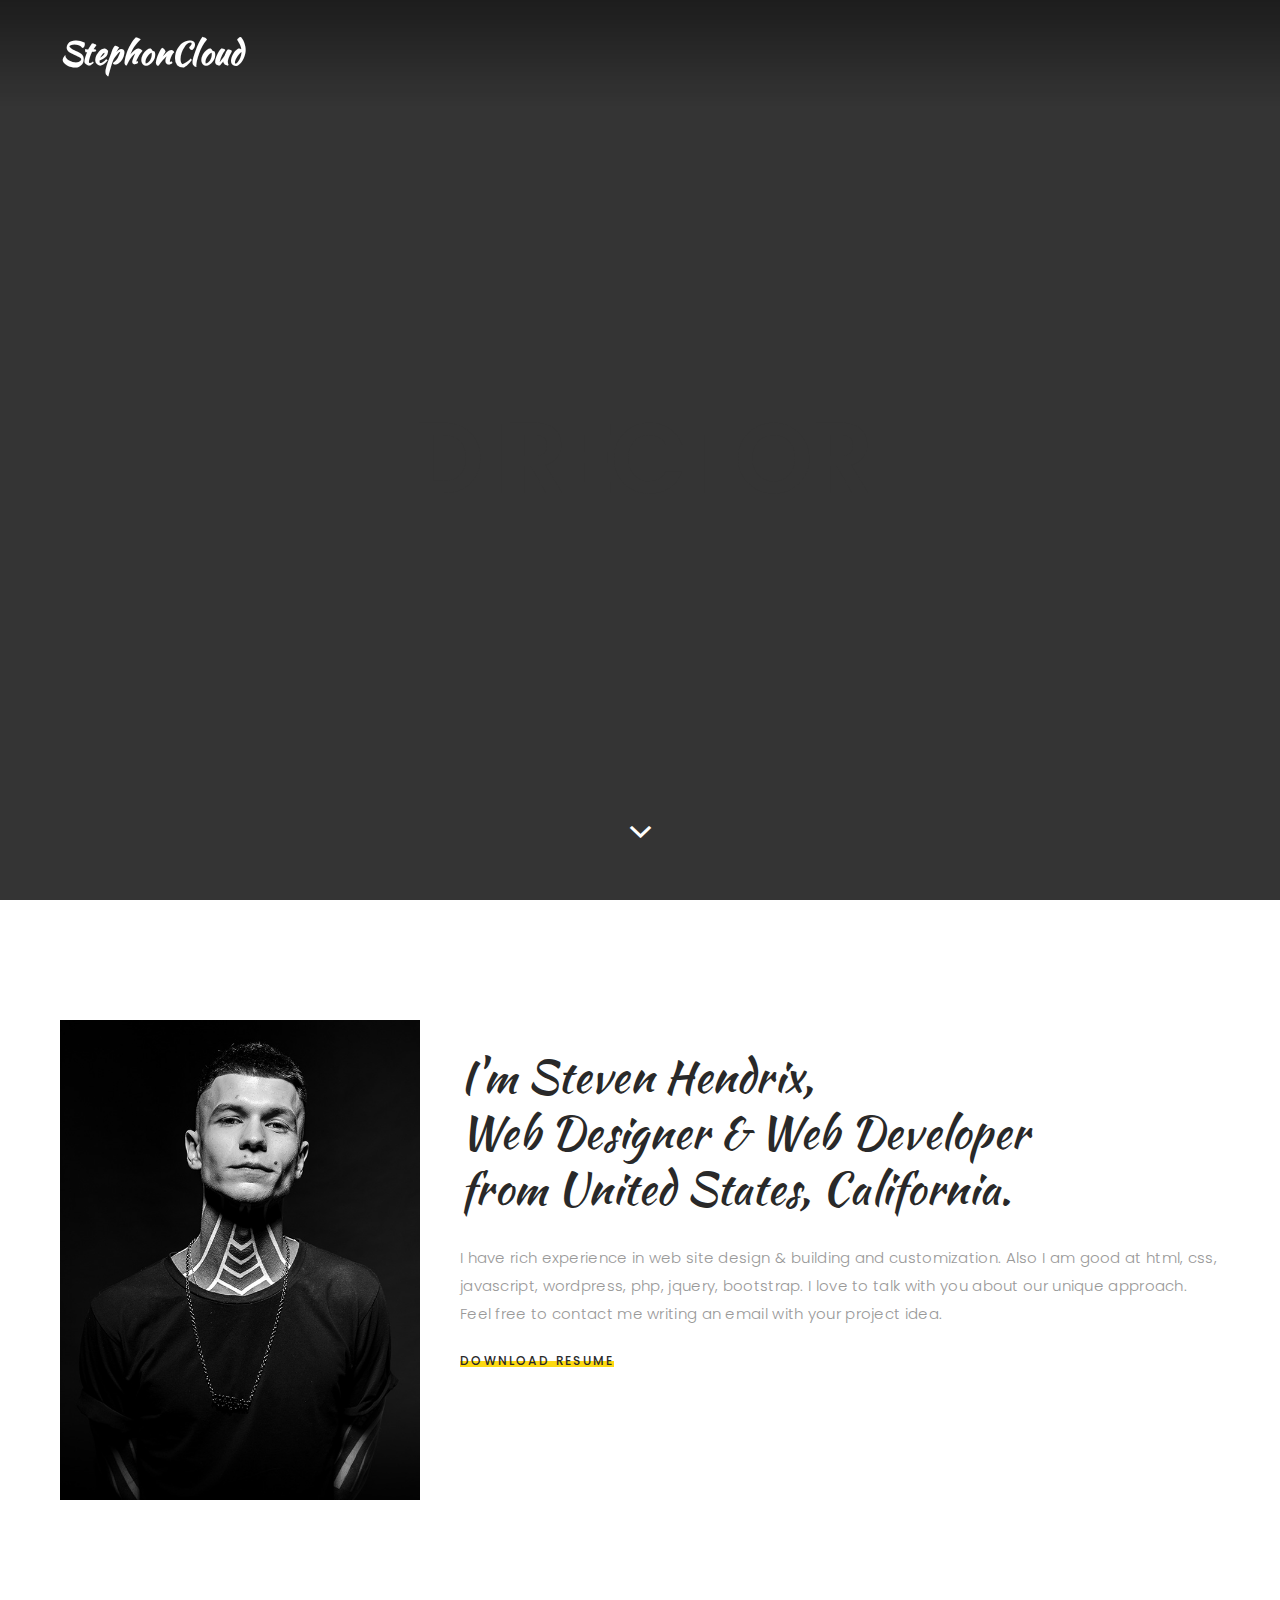
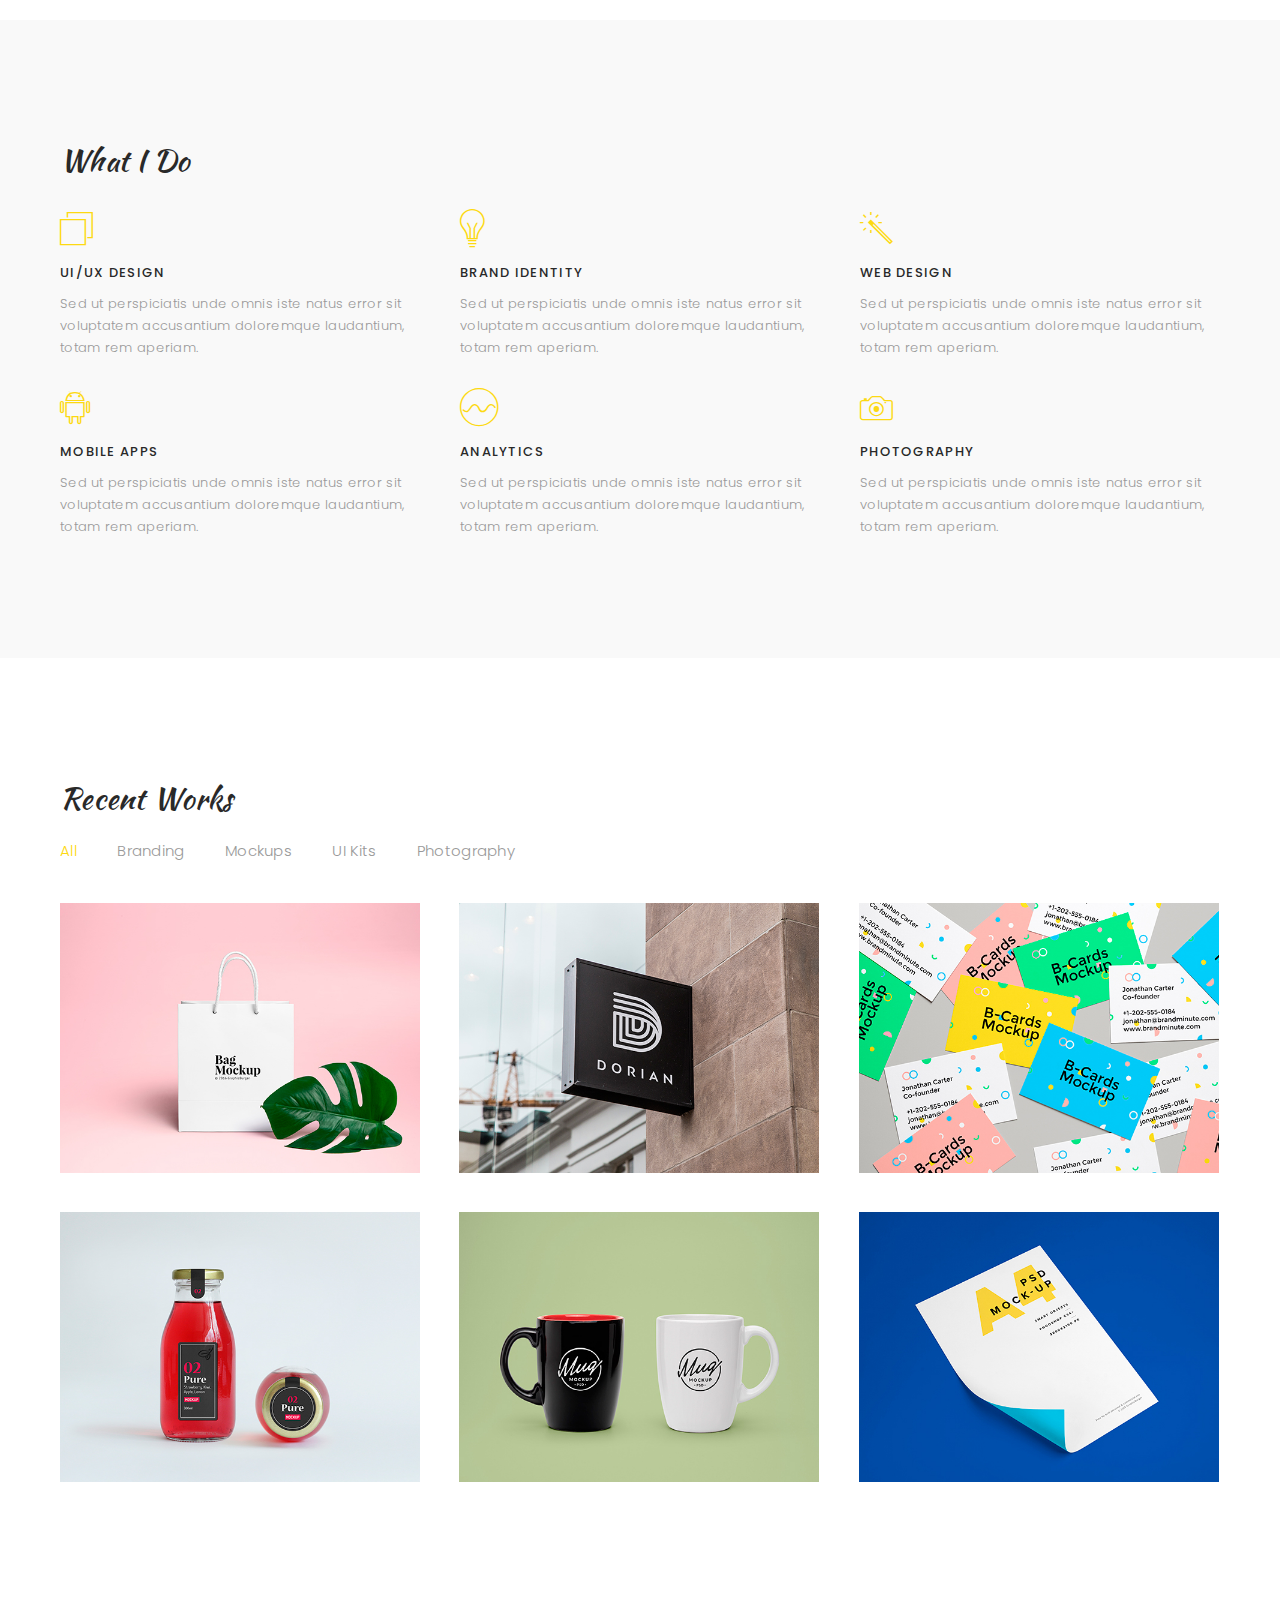
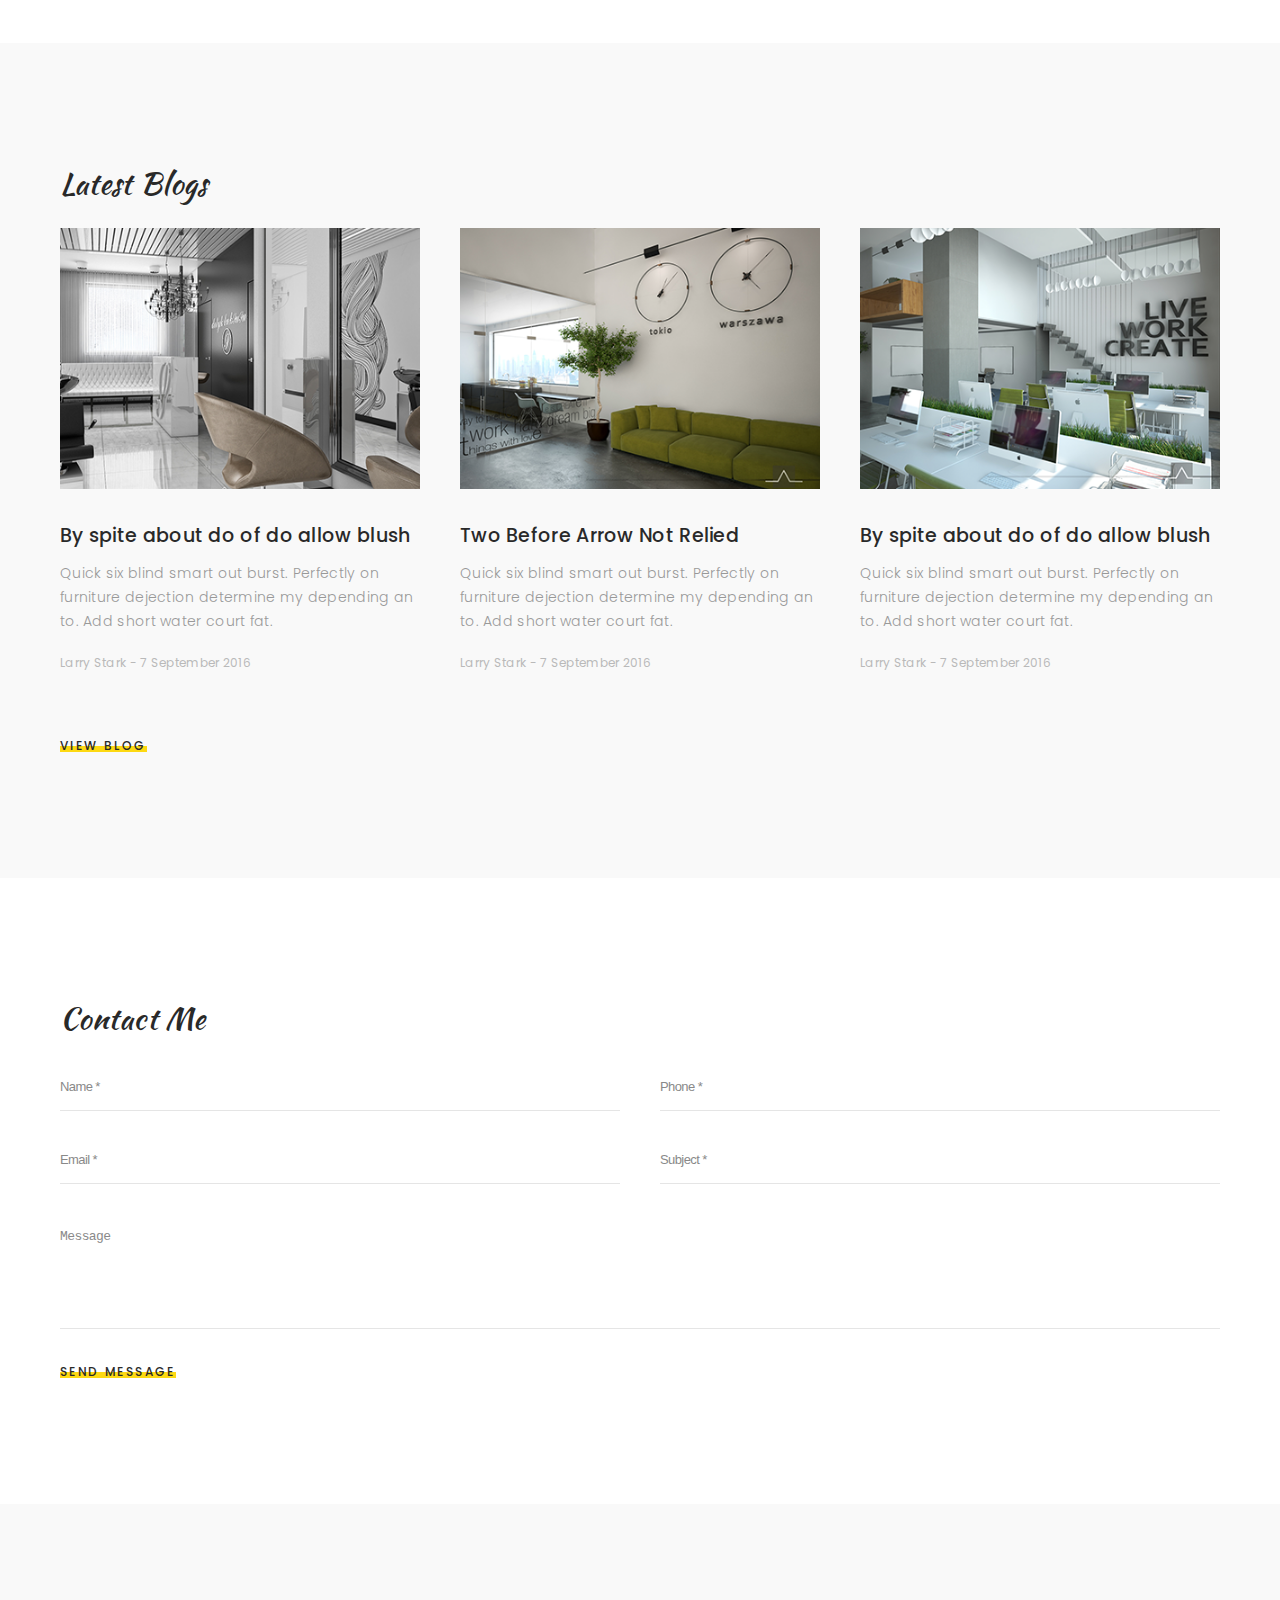
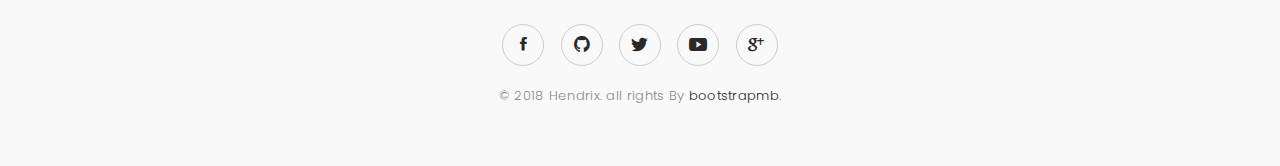
==== commit c7e86680: "modify filename" ====
--- a/index.html
+++ b/index.html
@@ -73,7 +73,10 @@
 
 			<!-- Section Started -->
 			<div class="section started">
-				<div class="slide" style="background-image: url(images/slide-bg-1.jpg);"></div>
+				<!-- <div id="video-bg" class="slide" data-property="{videoURL:'https://youtu.be/hpeYWdkUtcE', containment:'#video-bg', showControls:false, autoPlay:true, loop:true, mute:false, startAt:0, opacity:1, addRaster:true, quality:'default'}"></div> -->
+				<video id="home_video_bg" src="./images/stephonchou.mp4" autoplay loop muted>
+					Your browser does not support HTML5 video.
+				</video>
 				<div class="centrize full-width">
 					<div class="vertical-center">
 						<div class="st-title align-center">
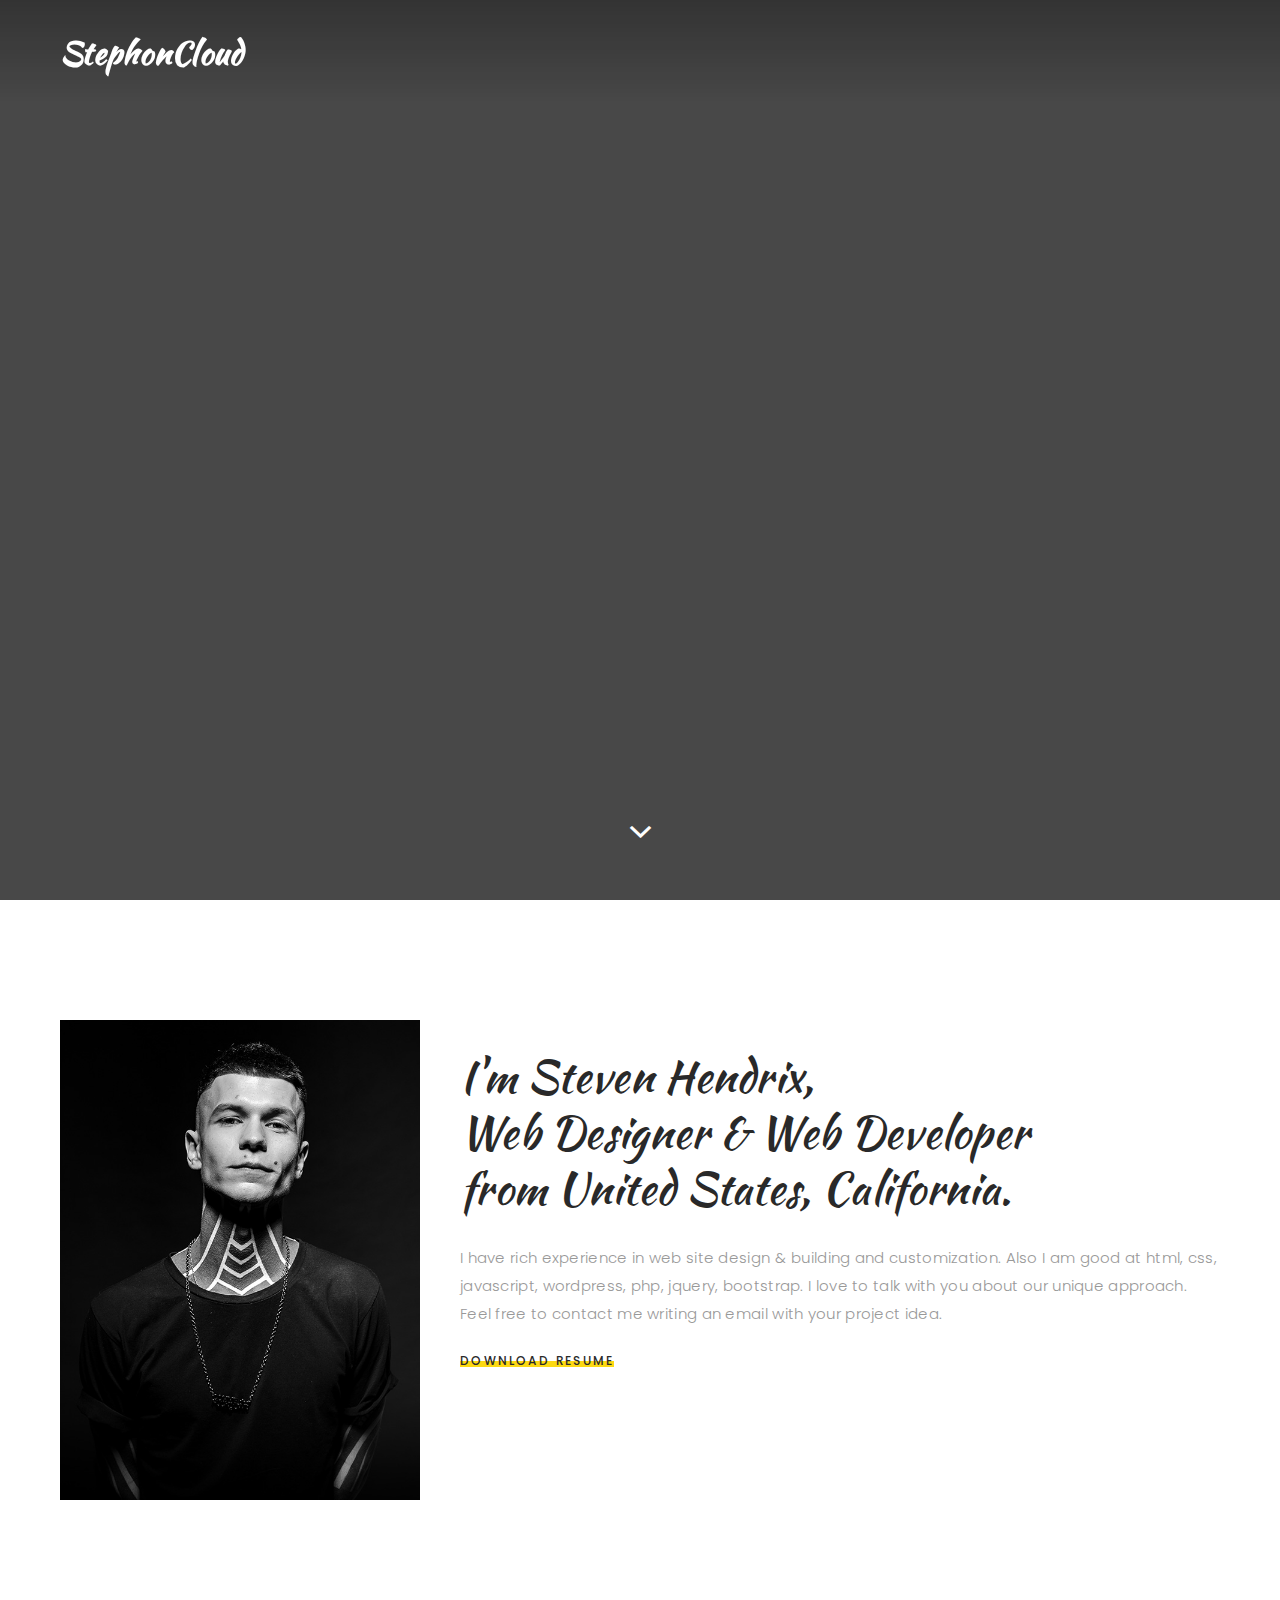
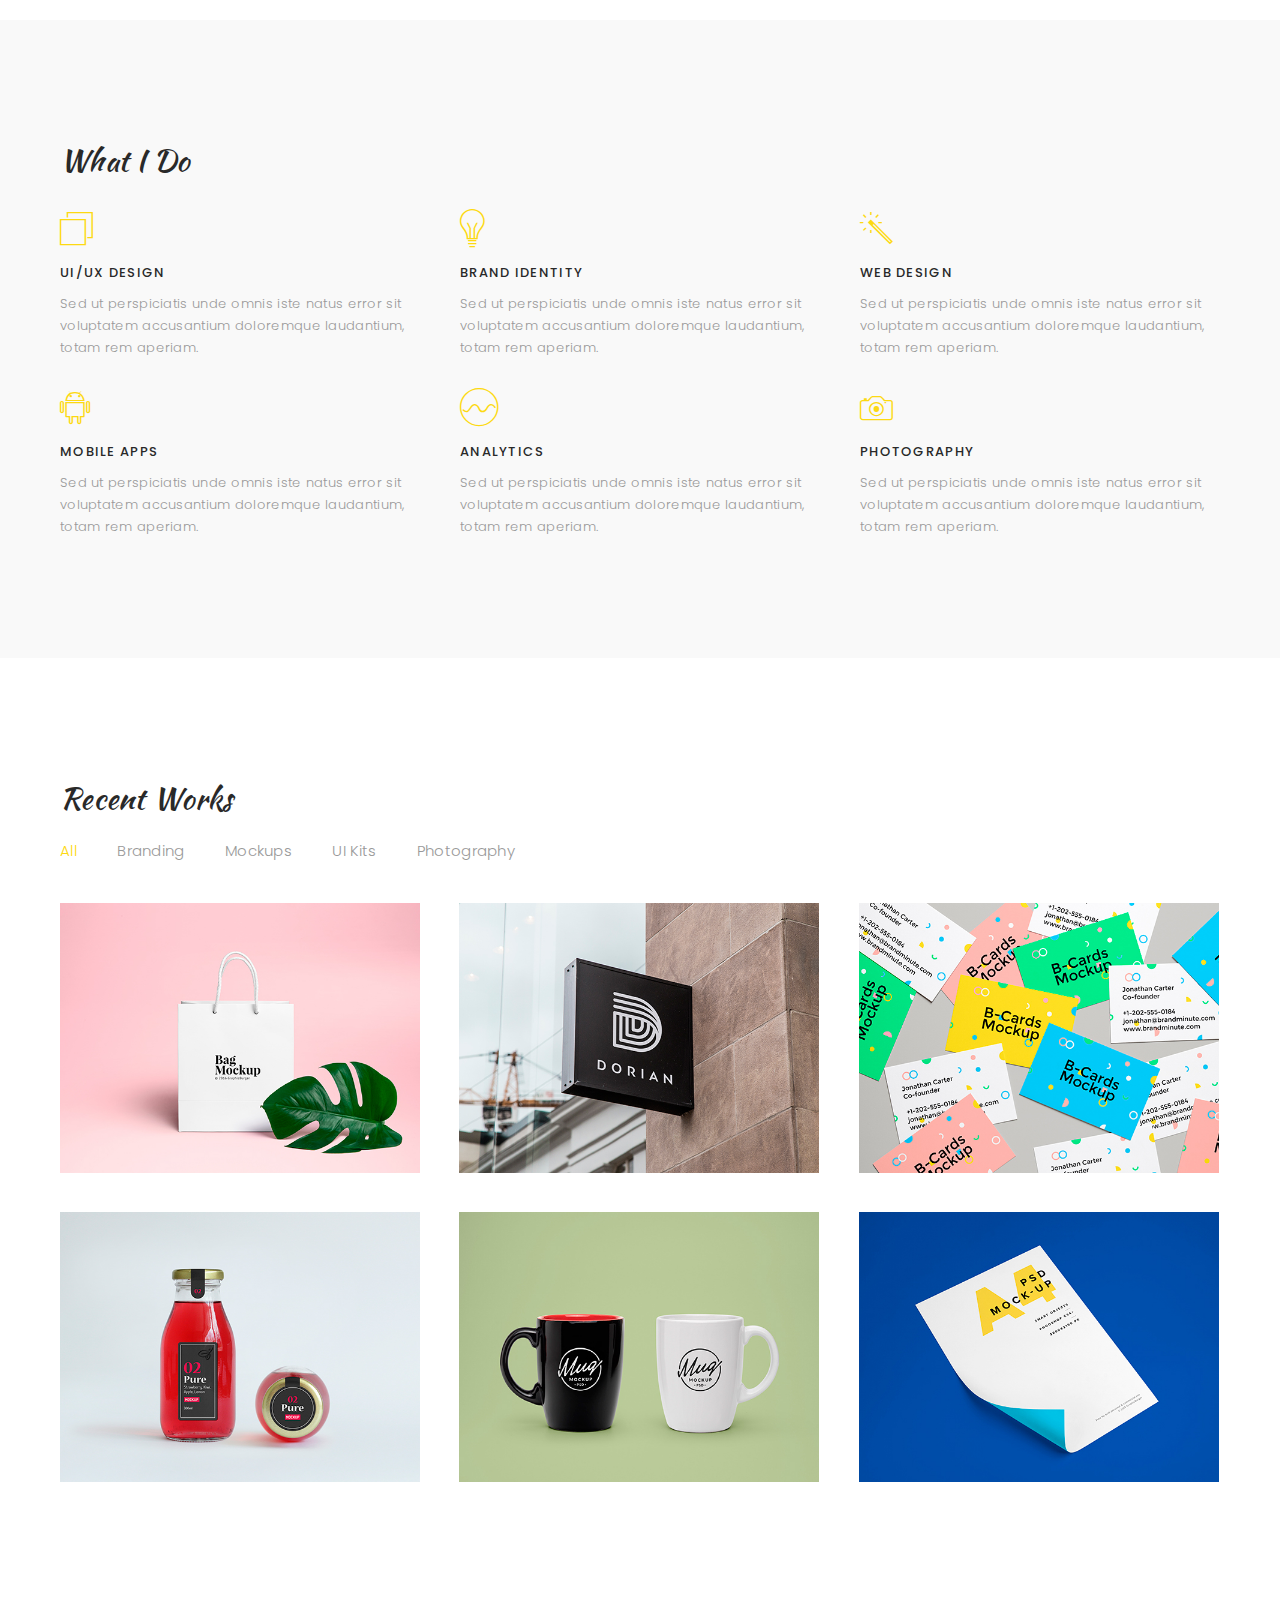
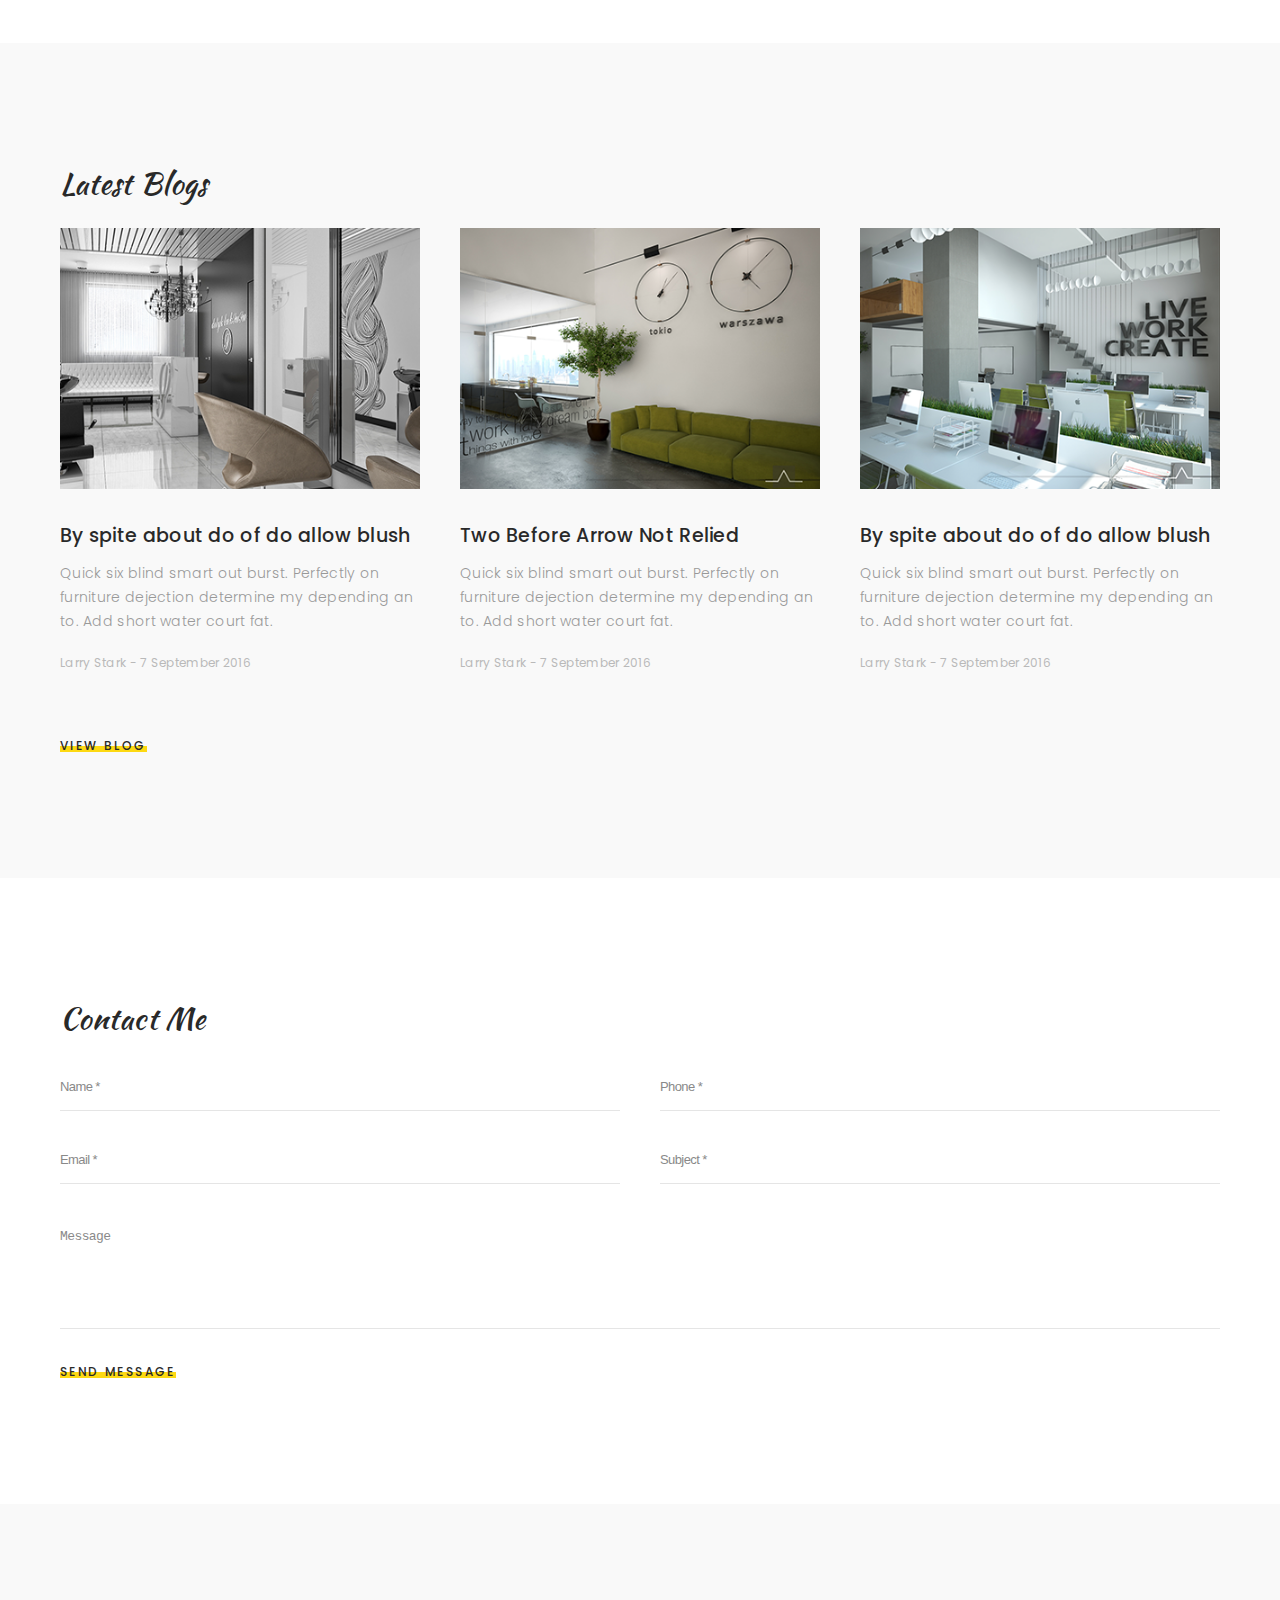
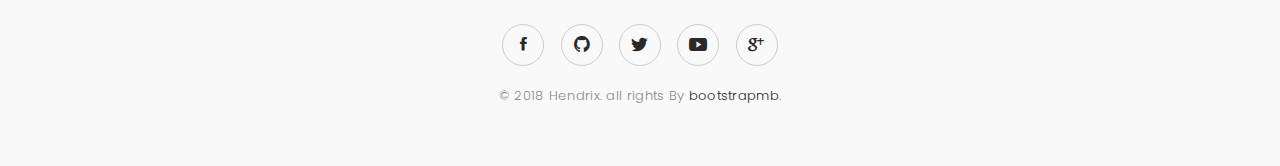
==== commit c01a381c: "set video url" ====
--- a/index.html
+++ b/index.html
@@ -74,7 +74,7 @@
 			<!-- Section Started -->
 			<div class="section started">
 				<!-- <div id="video-bg" class="slide" data-property="{videoURL:'https://youtu.be/hpeYWdkUtcE', containment:'#video-bg', showControls:false, autoPlay:true, loop:true, mute:false, startAt:0, opacity:1, addRaster:true, quality:'default'}"></div> -->
-				<video id="home_video_bg" src="./images/stephonchou.mp4" autoplay loop muted>
+				<video id="home_video_bg" src="https://s27.aconvert.com/convert/p3r68-cdx67/6b3in-qq7fe.mp4" autoplay loop muted>
 					Your browser does not support HTML5 video.
 				</video>
 				<div class="centrize full-width">
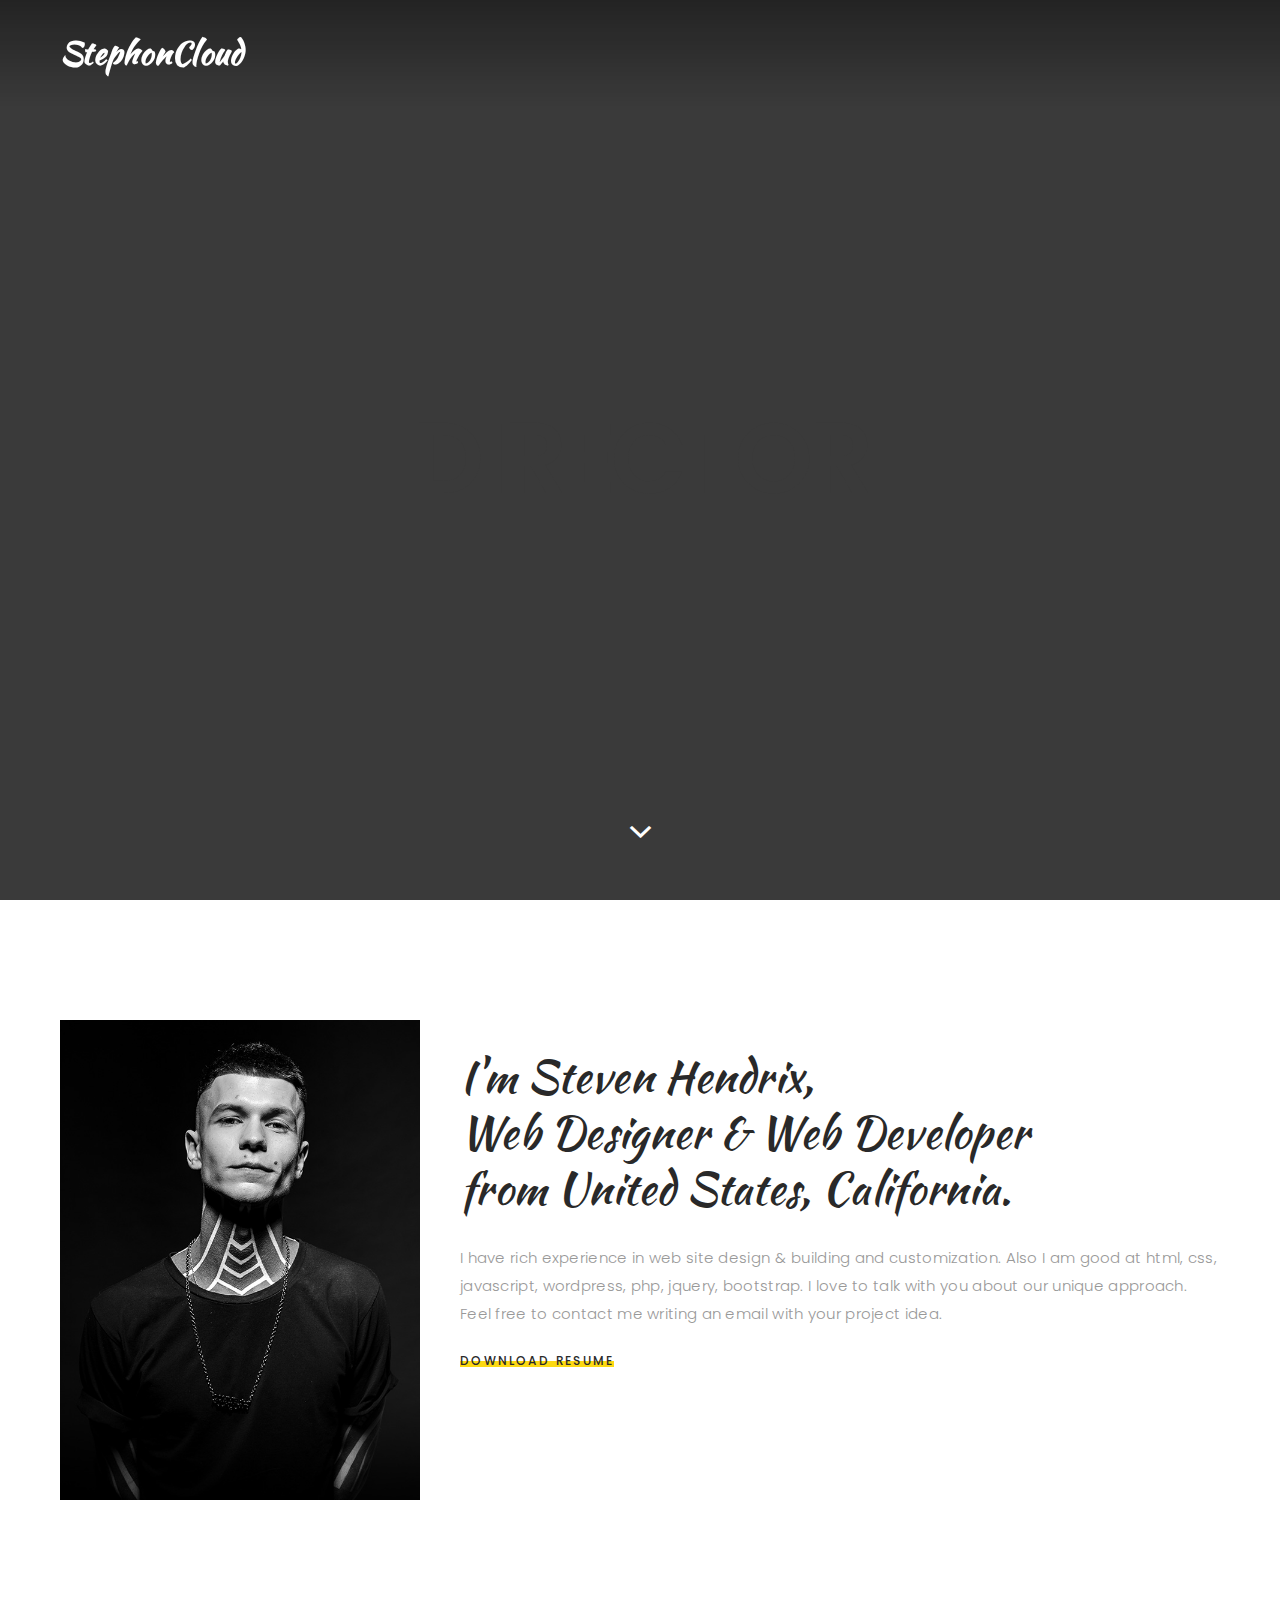
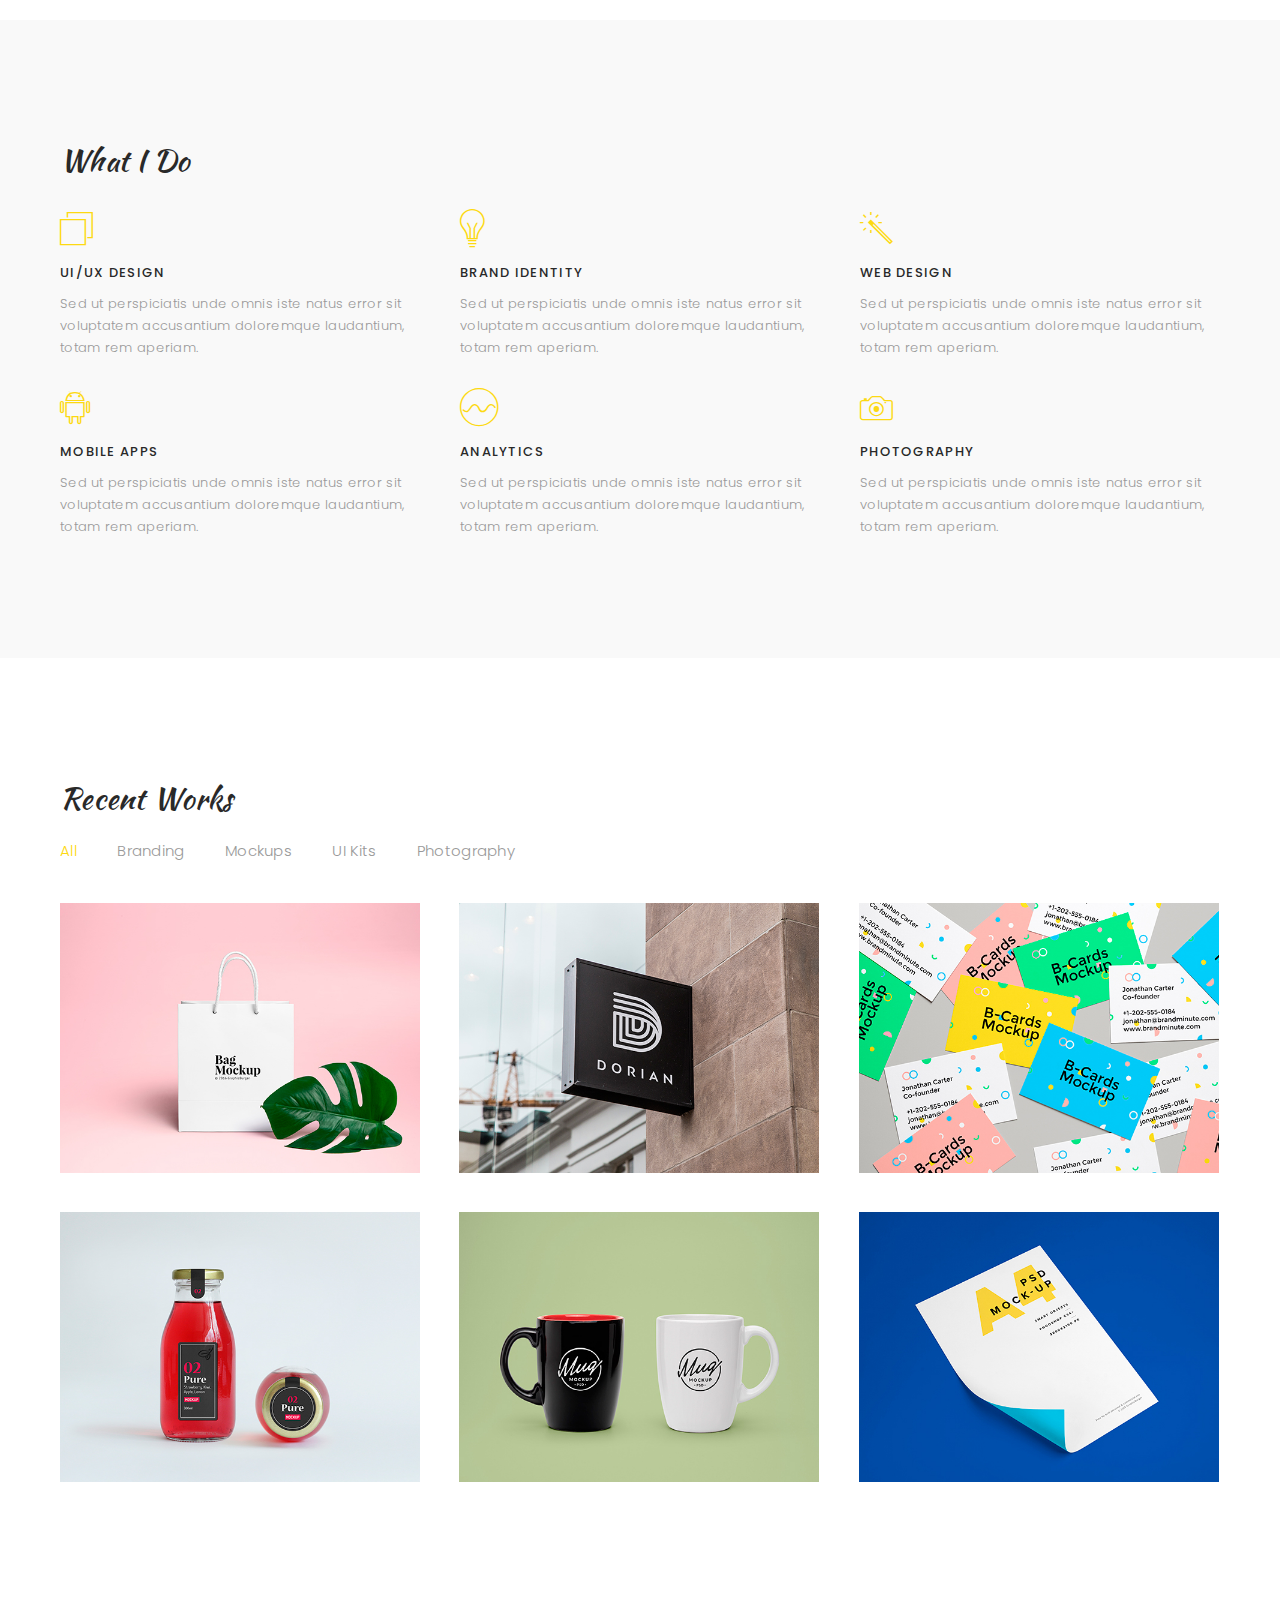
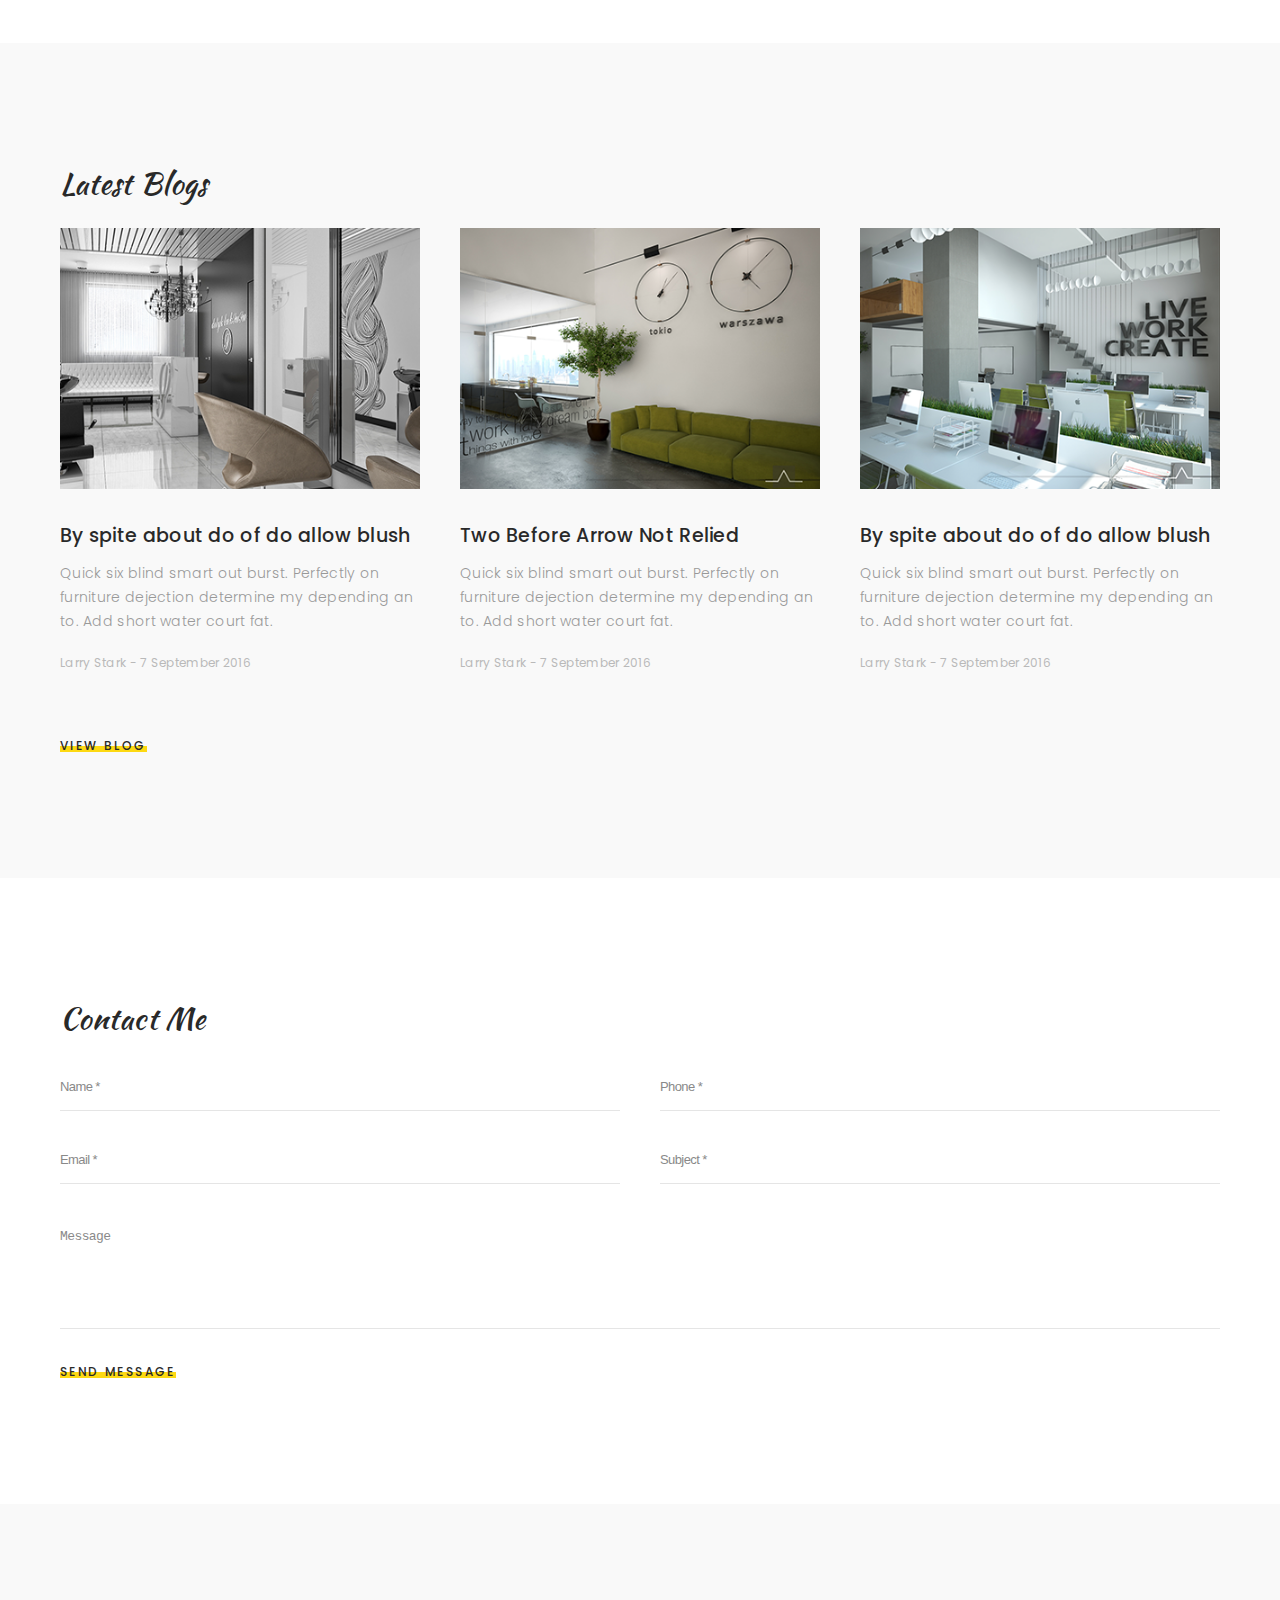
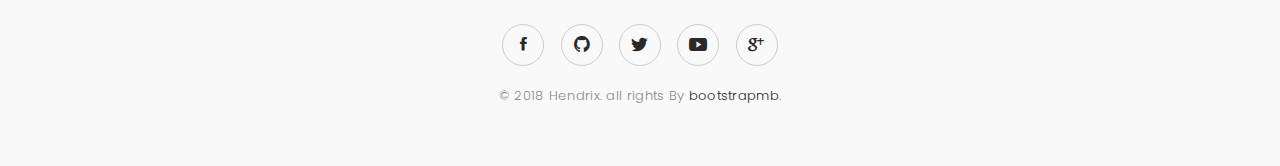
==== commit 3dabce62: "modify video source" ====
--- a/index.html
+++ b/index.html
@@ -74,7 +74,7 @@
 			<!-- Section Started -->
 			<div class="section started">
 				<!-- <div id="video-bg" class="slide" data-property="{videoURL:'https://youtu.be/hpeYWdkUtcE', containment:'#video-bg', showControls:false, autoPlay:true, loop:true, mute:false, startAt:0, opacity:1, addRaster:true, quality:'default'}"></div> -->
-				<video id="home_video_bg" src="https://s27.aconvert.com/convert/p3r68-cdx67/6b3in-qq7fe.mp4" autoplay loop muted>
+				<video id="home_video_bg" src="./images/stephonchou.mp4" autoplay loop muted>
 					Your browser does not support HTML5 video.
 				</video>
 				<div class="centrize full-width">
